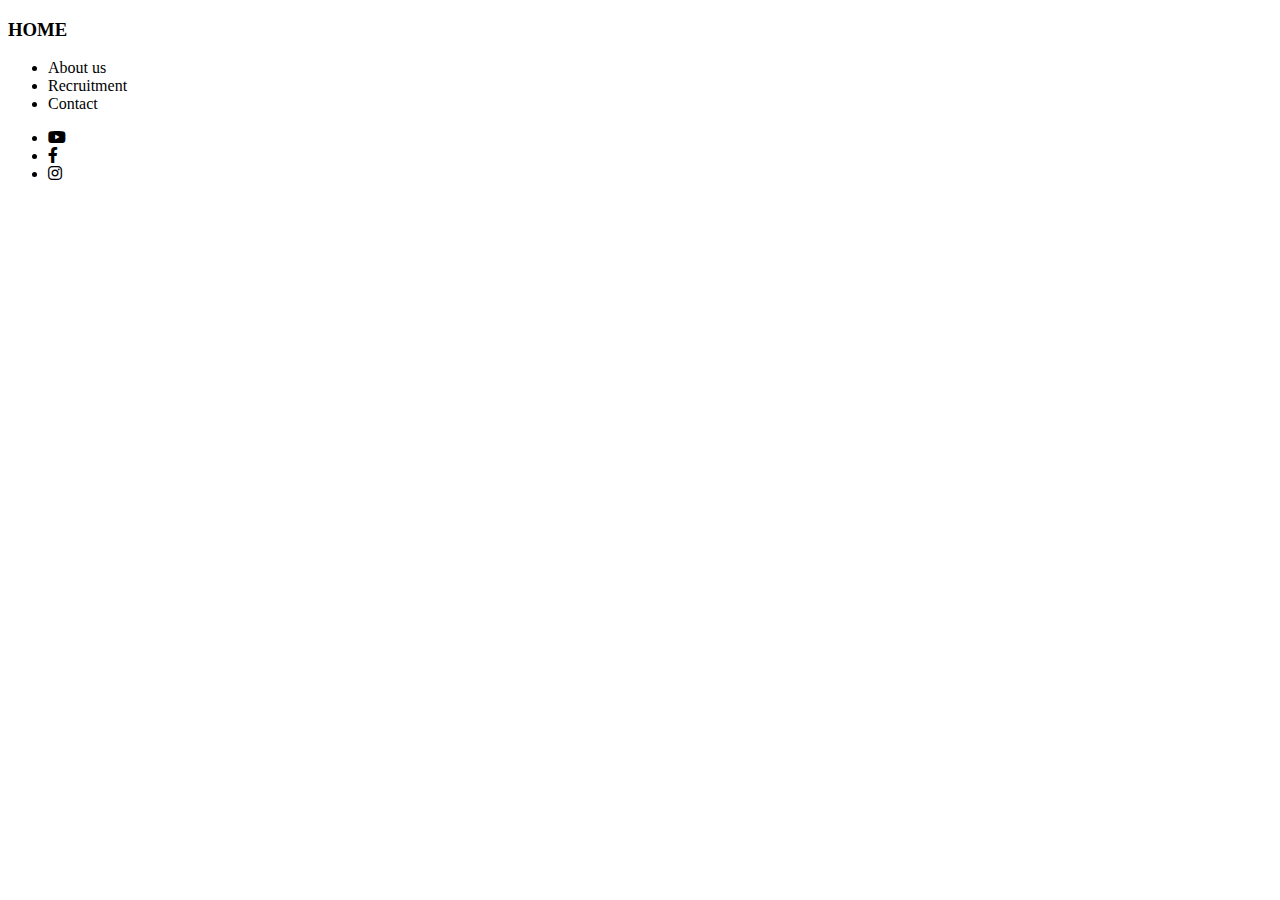
==== index.html @ 9b598894 ":lipstick: add the UI, index.html, img, fonts" ====
<!DOCTYPE html>
<html lang="en">
<head>
    <meta charset="UTF-8">
    <meta http-equiv="X-UA-Compatible" content="IE=edge">
    <meta name="viewport" content="width=device-width, initial-scale=1.0">
    <title>Lạt</title>
    <link rel="stylesheet" href="fonts/fontawesome-free-6.0.0-beta3-web/fontawesome-free-6.0.0-beta3-web/css/all.min.css">
</head>
<body>
    <div class="app">
        <header class="header">
            <div class="header__logo">
                <h3>HOME</h3>
            </div>
            <div class="header__menu">
                <ul class="header__menu__list">
                    <li class="header__menu__item">About us</li>
                    <li class="header__menu__item">Recruitment</li>
                    <li class="header__menu__item">Contact</li>
                </ul>
            </div>
            <div class="header__contact">
                <ul class="header__contact__list">
                    <li class="header__contact__item">
                        <div class="header__contact__item__icon">
                            <i class="fab fa-youtube"></i>
                        </div>
                    </li>
                    <li class="header__contact__item">
                        <div class="header__contact__item__icon">
                            <i class="fab fa-facebook-f"></i>
                        </div>
                    </li>
                    <li class="header__contact__item">
                        <div class="header__contact__item__icon">
                            <i class="fab fa-instagram"></i>
                        </div>
                    </li>
                </ul>
            </div>
        </header>

        <div class="banner
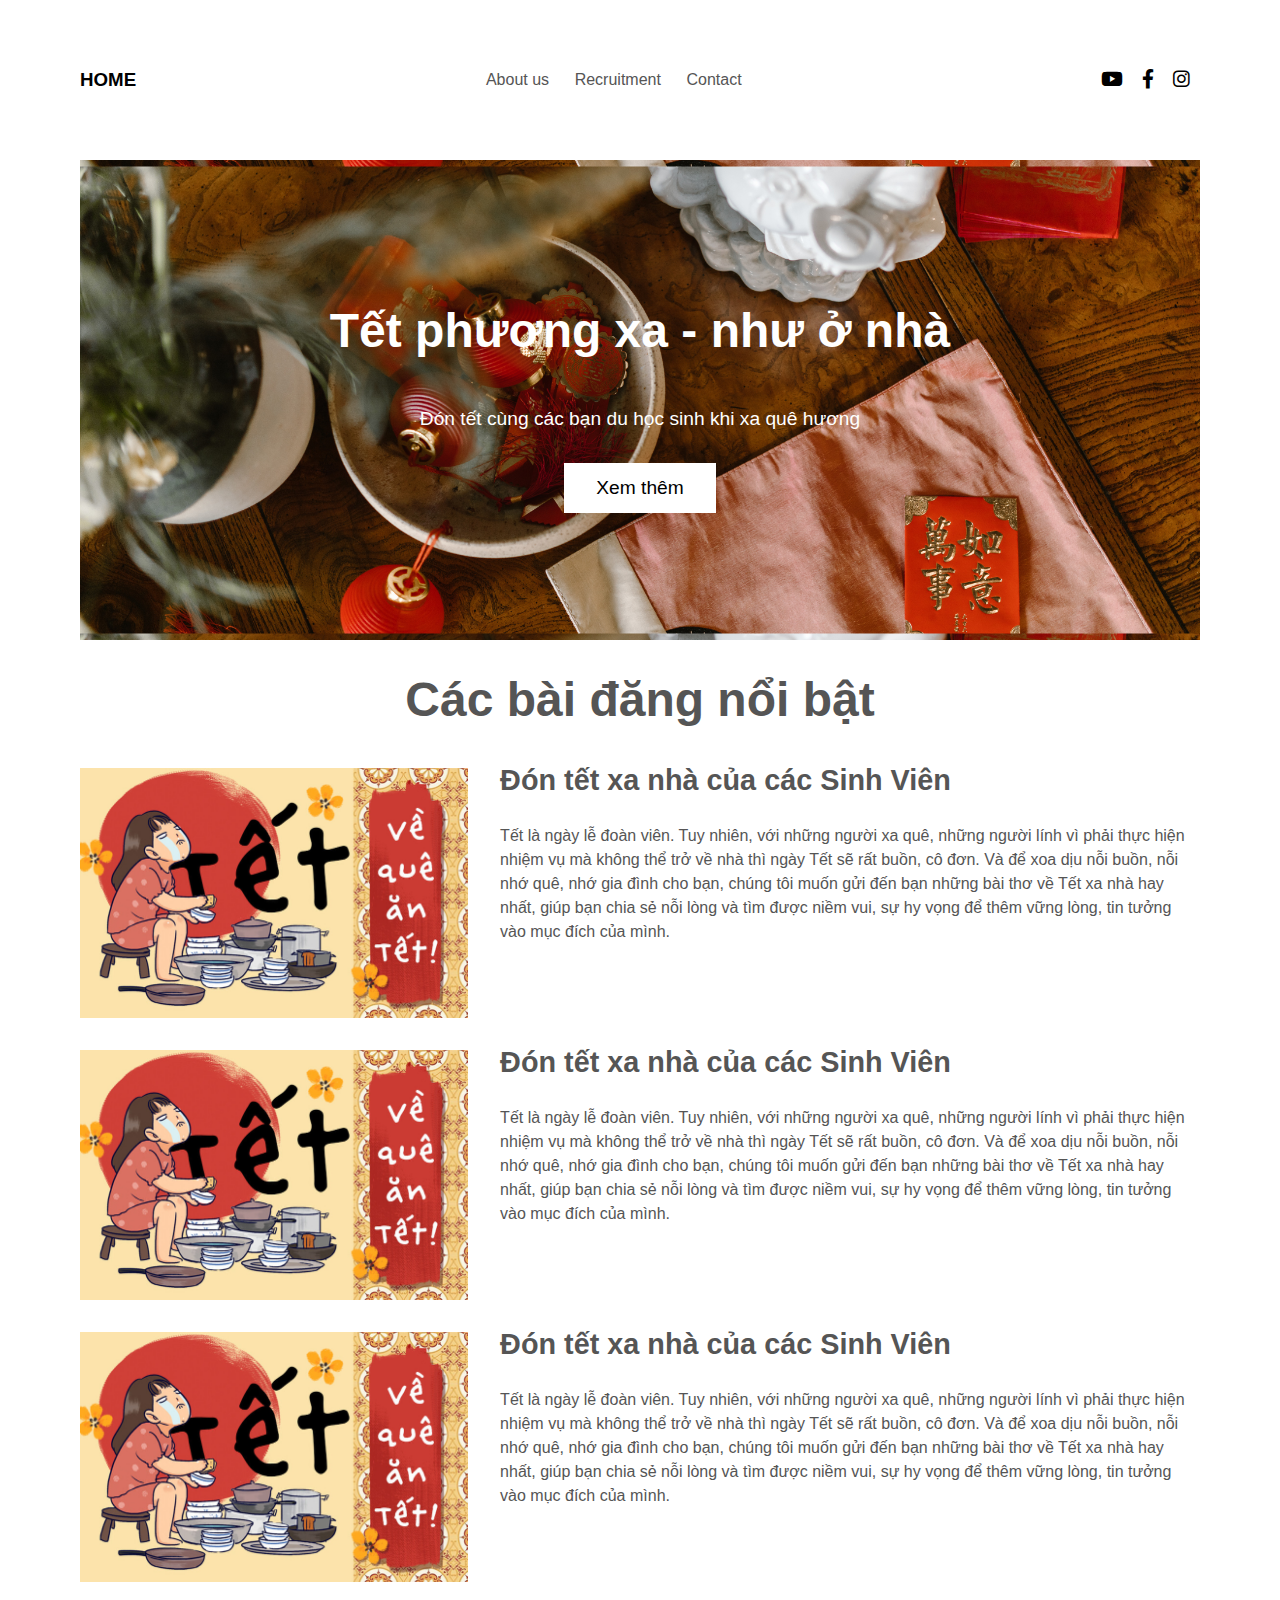
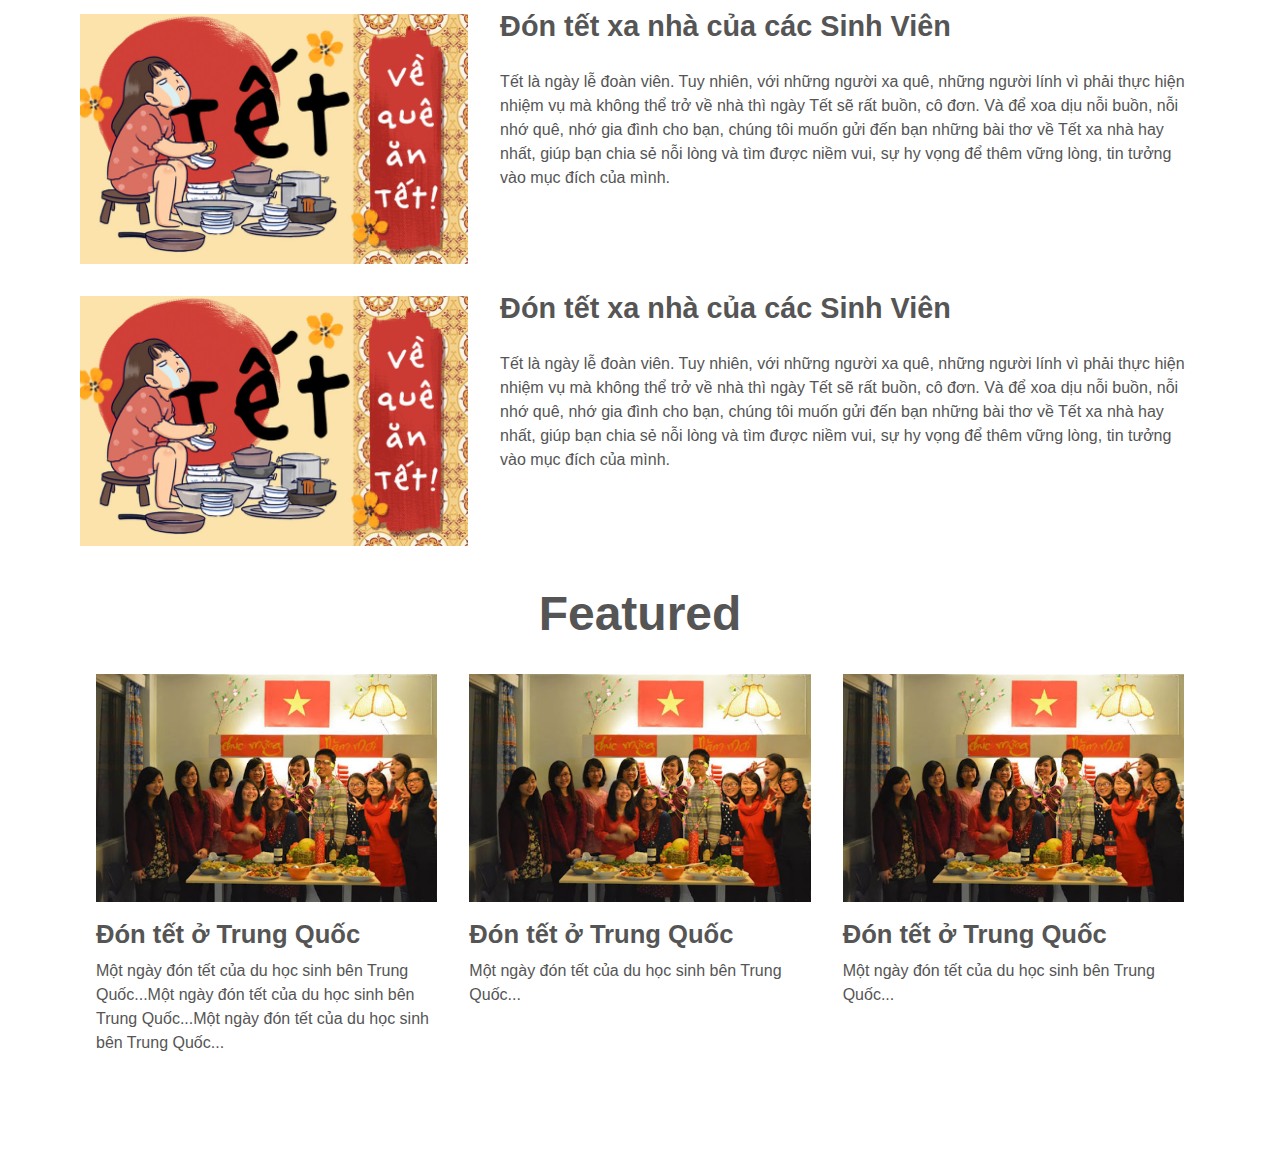
==== commit a872a35a: ":lipstick: Add or update the UI and style files." ====
--- a/index.html
+++ b/index.html
@@ -6,18 +6,25 @@
     <meta name="viewport" content="width=device-width, initial-scale=1.0">
     <title>Lạt</title>
     <link rel="stylesheet" href="fonts/fontawesome-free-6.0.0-beta3-web/fontawesome-free-6.0.0-beta3-web/css/all.min.css">
+    <link rel="stylesheet" href="style/main.css">
 </head>
 <body>
     <div class="app">
-        <header class="header">
+        <header class="header padding-left-right">
             <div class="header__logo">
                 <h3>HOME</h3>
             </div>
             <div class="header__menu">
                 <ul class="header__menu__list">
-                    <li class="header__menu__item">About us</li>
-                    <li class="header__menu__item">Recruitment</li>
-                    <li class="header__menu__item">Contact</li>
+                    <li class="header__menu__item">
+                        <a class="header__menu__item__link" href="#">About us</a>
+                    </li>
+                    <li class="header__menu__item">
+                        <a class="header__menu__item__link" href="#">Recruitment</a>
+                    </li>
+                    <li class="header__menu__item">
+                        <a class="header__menu__item__link" href="#">Contact</a>
+                    </li>
                 </ul>
             </div>
             <div class="header__contact">
@@ -41,4 +48,101 @@
             </div>
         </header>
 
-        <div class="banner+        <div class="banner padding-left-right">
+            <div class="banner__content">
+                <h2 class="banner__content__title">Tết phương xa - như ở nhà</h2>
+                <p class="banner__content__text">Đón tết cùng các bạn du học sinh khi xa quê hương</p>
+                <div class="banner__content__btn">Xem thêm</div>
+            </div>
+        </div>
+
+        <div class="content padding-left-right">
+            <h2 class="content__title">Các bài đăng nổi bật</h2>
+            <ul class="content__list">
+                <li class="content__item">
+                    <a href="#" class="content__item__link">
+                        <div class="content__item__img">
+                            <img src="img/dontet.jpg" alt="">
+                        </div>
+                        <div class="content__item__wrapper">
+                            <h3 class="content__item__title">Đón tết xa nhà của các Sinh Viên</h3>
+                            <p class="content__item__preview">Tết là ngày lễ đoàn viên. Tuy nhiên, với những người xa quê, những người lính vì phải thực hiện nhiệm vụ mà không thể trở về nhà thì ngày Tết sẽ rất buồn, cô đơn. Và để xoa dịu nỗi buồn, nỗi nhớ quê, nhớ gia đình cho bạn, chúng tôi muốn gửi đến bạn những bài thơ về Tết xa nhà hay nhất, giúp bạn chia sẻ nỗi lòng và tìm được niềm vui, sự hy vọng để thêm vững lòng, tin tưởng vào mục đích của mình. </p>
+                        </div>
+                    </a>
+                </li>
+                <li class="content__item">
+                    <a href="#" class="content__item__link">
+                        <div class="content__item__img">
+                            <img src="img/dontet.jpg" alt="">
+                        </div>
+                        <div class="content__item__wrapper">
+                            <h3 class="content__item__title">Đón tết xa nhà của các Sinh Viên</h3>
+                            <p class="content__item__preview">Tết là ngày lễ đoàn viên. Tuy nhiên, với những người xa quê, những người lính vì phải thực hiện nhiệm vụ mà không thể trở về nhà thì ngày Tết sẽ rất buồn, cô đơn. Và để xoa dịu nỗi buồn, nỗi nhớ quê, nhớ gia đình cho bạn, chúng tôi muốn gửi đến bạn những bài thơ về Tết xa nhà hay nhất, giúp bạn chia sẻ nỗi lòng và tìm được niềm vui, sự hy vọng để thêm vững lòng, tin tưởng vào mục đích của mình. </p>
+                        </div>
+                    </a>
+                </li>
+                <li class="content__item">
+                    <a href="#" class="content__item__link">
+                        <div class="content__item__img">
+                            <img src="img/dontet.jpg" alt="">
+                        </div>
+                        <div class="content__item__wrapper">
+                            <h3 class="content__item__title">Đón tết xa nhà của các Sinh Viên</h3>
+                            <p class="content__item__preview">Tết là ngày lễ đoàn viên. Tuy nhiên, với những người xa quê, những người lính vì phải thực hiện nhiệm vụ mà không thể trở về nhà thì ngày Tết sẽ rất buồn, cô đơn. Và để xoa dịu nỗi buồn, nỗi nhớ quê, nhớ gia đình cho bạn, chúng tôi muốn gửi đến bạn những bài thơ về Tết xa nhà hay nhất, giúp bạn chia sẻ nỗi lòng và tìm được niềm vui, sự hy vọng để thêm vững lòng, tin tưởng vào mục đích của mình. </p>
+                        </div>
+                    </a>
+                </li>
+                <li class="content__item">
+                    <a href="#" class="content__item__link">
+                        <div class="content__item__img">
+                            <img src="img/dontet.jpg" alt="">
+                        </div>
+                        <div class="content__item__wrapper">
+                            <h3 class="content__item__title">Đón tết xa nhà của các Sinh Viên</h3>
+                            <p class="content__item__preview">Tết là ngày lễ đoàn viên. Tuy nhiên, với những người xa quê, những người lính vì phải thực hiện nhiệm vụ mà không thể trở về nhà thì ngày Tết sẽ rất buồn, cô đơn. Và để xoa dịu nỗi buồn, nỗi nhớ quê, nhớ gia đình cho bạn, chúng tôi muốn gửi đến bạn những bài thơ về Tết xa nhà hay nhất, giúp bạn chia sẻ nỗi lòng và tìm được niềm vui, sự hy vọng để thêm vững lòng, tin tưởng vào mục đích của mình. </p>
+                        </div>
+                    </a>
+                </li>
+                <li class="content__item">
+                    <a href="#" class="content__item__link">
+                        <div class="content__item__img">
+                            <img src="img/dontet.jpg" alt="">
+                        </div>
+                        <div class="content__item__wrapper">
+                            <h3 class="content__item__title">Đón tết xa nhà của các Sinh Viên</h3>
+                            <p class="content__item__preview">Tết là ngày lễ đoàn viên. Tuy nhiên, với những người xa quê, những người lính vì phải thực hiện nhiệm vụ mà không thể trở về nhà thì ngày Tết sẽ rất buồn, cô đơn. Và để xoa dịu nỗi buồn, nỗi nhớ quê, nhớ gia đình cho bạn, chúng tôi muốn gửi đến bạn những bài thơ về Tết xa nhà hay nhất, giúp bạn chia sẻ nỗi lòng và tìm được niềm vui, sự hy vọng để thêm vững lòng, tin tưởng vào mục đích của mình. </p>
+                        </div>
+                    </a>
+                </li>
+            </ul>
+        </div>
+
+        <div class="featured padding-left-right">
+            <h3 class="featured__title">Featured</h3>
+            <ul class="featured__list">
+                <li class="featured__item">
+                    <a href="#" class="featured__item__link">
+                        <img src="img/tetduhocsinh.jpg" alt="" class="featured__item__img">
+                        <h4 class="featured__item__title">Đón tết ở Trung Quốc</h4>
+                        <p class="featured__item__preview">Một ngày đón tết của du học sinh bên Trung Quốc...Một ngày đón tết của du học sinh bên Trung Quốc...Một ngày đón tết của du học sinh bên Trung Quốc...</p>
+                    </a>
+                </li>
+                <li class="featured__item">
+                    <a href="#" class="featured__item__link">
+                        <img src="img/tetduhocsinh.jpg" alt="" class="featured__item__img">
+                        <h4 class="featured__item__title">Đón tết ở Trung Quốc</h4>
+                        <p class="featured__item__preview">Một ngày đón tết của du học sinh bên Trung Quốc...</p>
+                    </a>
+                </li>
+                <li class="featured__item">
+                    <a href="#" class="featured__item__link">
+                        <img src="img/tetduhocsinh.jpg" alt="" class="featured__item__img">
+                        <h4 class="featured__item__title">Đón tết ở Trung Quốc</h4>
+                        <p class="featured__item__preview">Một ngày đón tết của du học sinh bên Trung Quốc...</p>
+                    </a>
+                </li>
+            </ul>
+        </div>
+    </div>
+</body>
+</html>--- a/style/main.css
+++ b/style/main.css
@@ -0,0 +1,219 @@
+:root{
+    --color-white: #fff;
+    --color-black: #000;
+    --color-red: rgb(255, 0, 0);
+    --color-text: #555555;
+}
+
+/* common begin*/
+.padding-left-right{
+    padding: 0 5rem;
+}
+
+/* common end */
+
+*{
+    margin: 0;
+    padding: 0;
+    box-sizing: border-box;
+    font-family: Arial, sans-serif;
+}
+
+html{
+    font-size: 16px;
+    line-height: 24px;
+}
+
+.app{
+    width: 100%;
+    height: auto;
+}
+
+/* header begin */
+
+.header{
+    display: flex;
+    justify-content: space-between;
+    align-items: center;
+    height: 10rem;
+}
+
+.header__menu__list{
+    list-style: none;
+    display: flex;
+}
+
+.header__menu__item{
+    padding: 0 .8rem;
+    font-size: 1rem;
+}
+
+.header__menu__item__link{
+    text-decoration: none;
+    color: var(--color-text);
+}
+
+.header__menu__item__link:hover{
+    color: var(--color-red);
+}
+
+.header__contact__list{
+    list-style: none;
+    display: flex;
+}
+
+.header__contact__item{
+    padding: 0 .6rem;
+    font-size: 1.2rem;
+}
+
+.header__contact__item__icon:hover{
+    color: var(--color-red);
+    cursor: pointer;
+}
+
+/* header end */
+
+/* banner begin */
+
+.banner{
+    width: 100%;
+    height: auto;
+}
+
+.banner__content{
+    background-image: url('/img/banner.png');
+    background-size: contain;
+    background-position: center;
+    color: var(--color-white);
+    padding: 2rem 0;
+    width: auto;
+    height: 30rem;
+    display: flex;
+    flex-direction: column;
+    align-items: center;
+    justify-content: center;
+}
+
+.banner__content__title{
+    padding: 2rem;
+    font-size: 3rem;
+}
+
+.banner__content__text{
+    font-size: 1.2rem;
+    padding: 2rem;
+}
+
+.banner__content__btn{
+    font-size: 1.2rem;
+    background-color: var(--color-white);
+    color: var(--color-black);
+    padding: .8rem 2rem;
+    cursor: pointer;
+}
+
+.banner__content__btn:hover{
+    background-color: var(--color-red);
+}
+
+/* banner end */
+
+/* content begin */
+
+.content{
+    width: 100%;
+}
+
+.content__title{
+    margin: 3rem 0;
+    text-align: center;
+    font-size: 3rem;
+    color: var(--color-text);
+}
+
+.content__list{
+    list-style: none;
+}
+
+.content__item{
+    margin: 1rem 0;
+    padding: .5rem 0;
+}
+
+.content__item:hover{
+    background-color: rgba(68, 68, 68, .3);
+}
+
+.content__item__link{
+    display: flex;
+    text-decoration: none;
+}
+
+.content__item__img{
+    width: 100rem;
+    height: auto;
+}
+
+.content__item__img img{
+    width: 100%;
+    height: 100%;
+}
+
+.content__item__wrapper{
+    color: var(--color-text);
+    margin-left: 2rem;
+}
+
+.content__item__title{
+    font-size: 1.8rem;
+    margin-bottom: 2rem;
+}
+
+/* content end */
+
+/* featured begin */
+
+.featured{
+    margin: 3rem 0;
+    width: 100%;
+}
+
+.featured__title{
+    font-size: 3rem;
+    color: var(--color-text);
+    text-align: center;
+}
+
+.featured__list{
+    list-style: none;
+    display: flex;
+    width: 100%;
+}
+
+.featured__item{
+    margin: 3rem 1rem;
+    width: 100%;
+}
+
+.featured__item__link{
+    text-decoration: none;
+}
+
+.featured__item__img{
+    width: 100%;
+    height: auto;
+}
+
+.featured__item__title{
+    color: var(--color-text);
+    font-size: 1.6rem;
+    margin: .8rem 0;
+}
+
+.featured__item__preview{
+    color: var(--color-text);
+
+}
+
+/* featured end */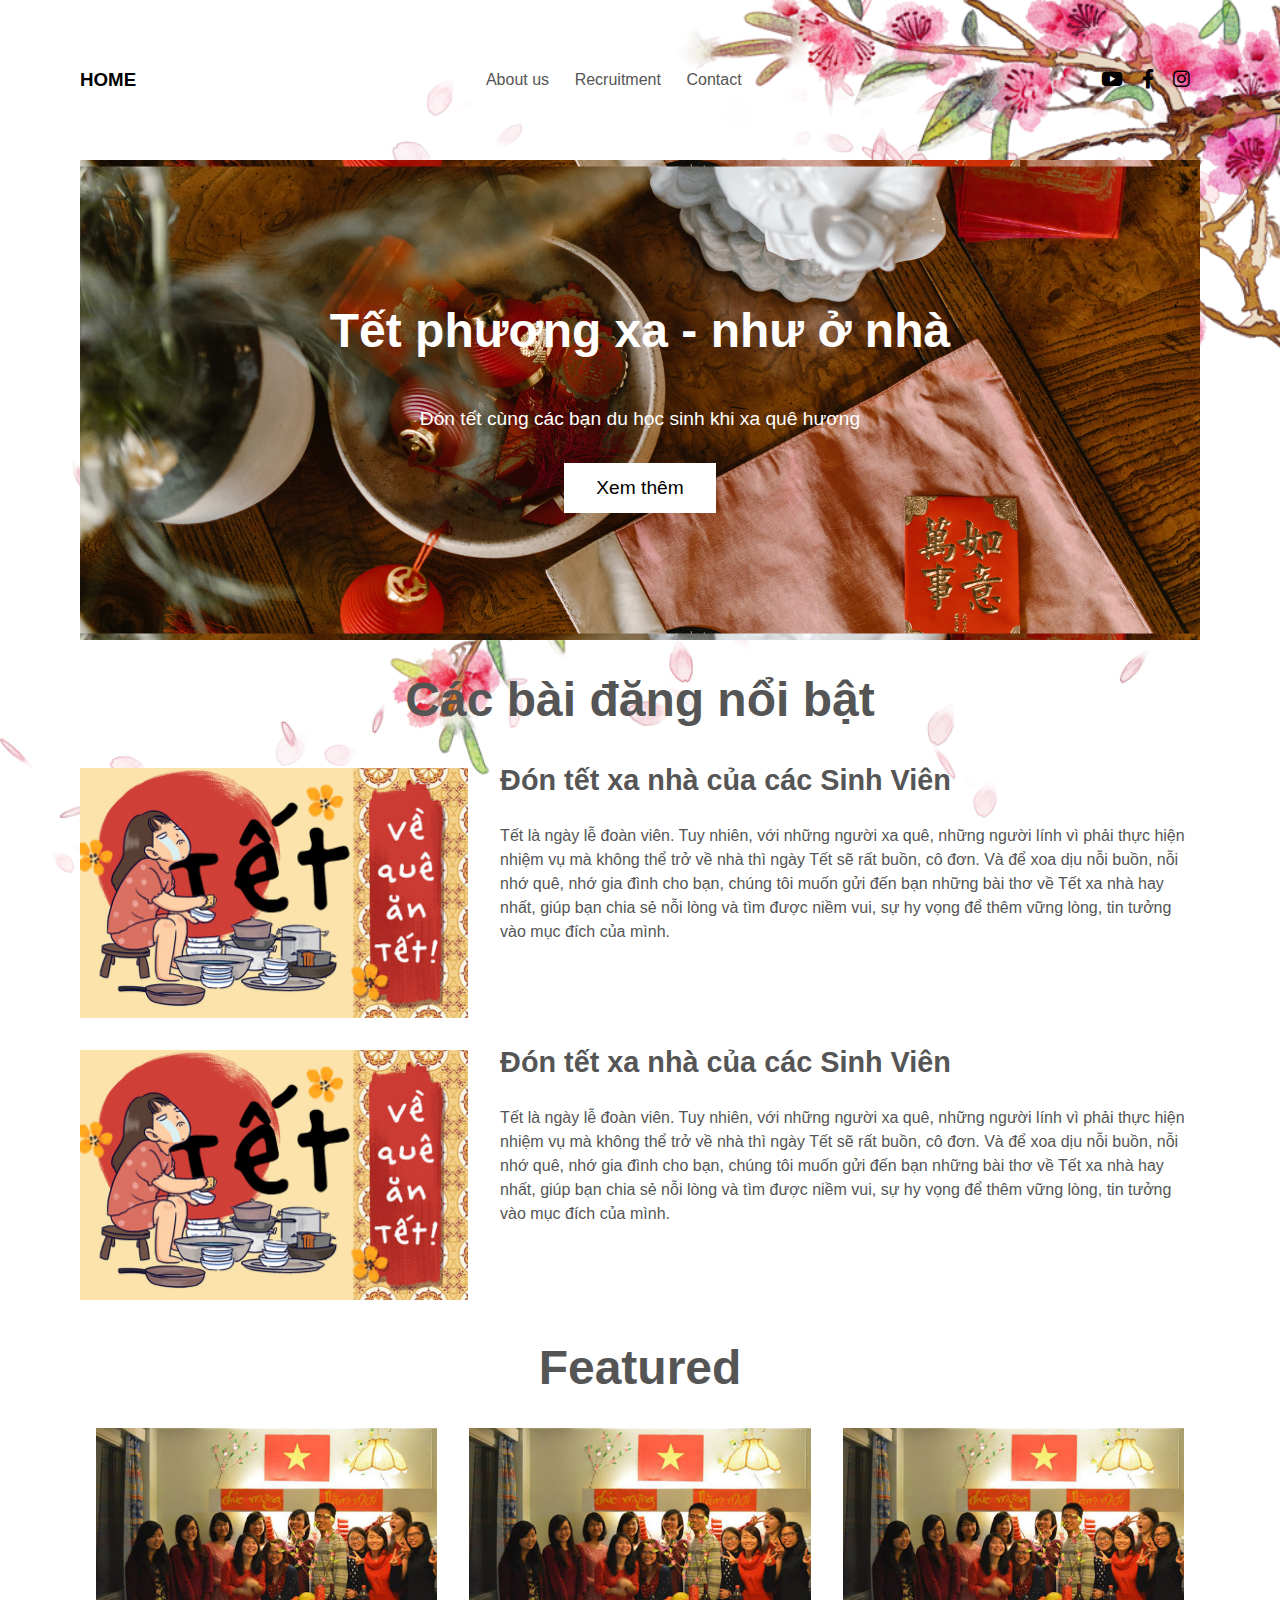
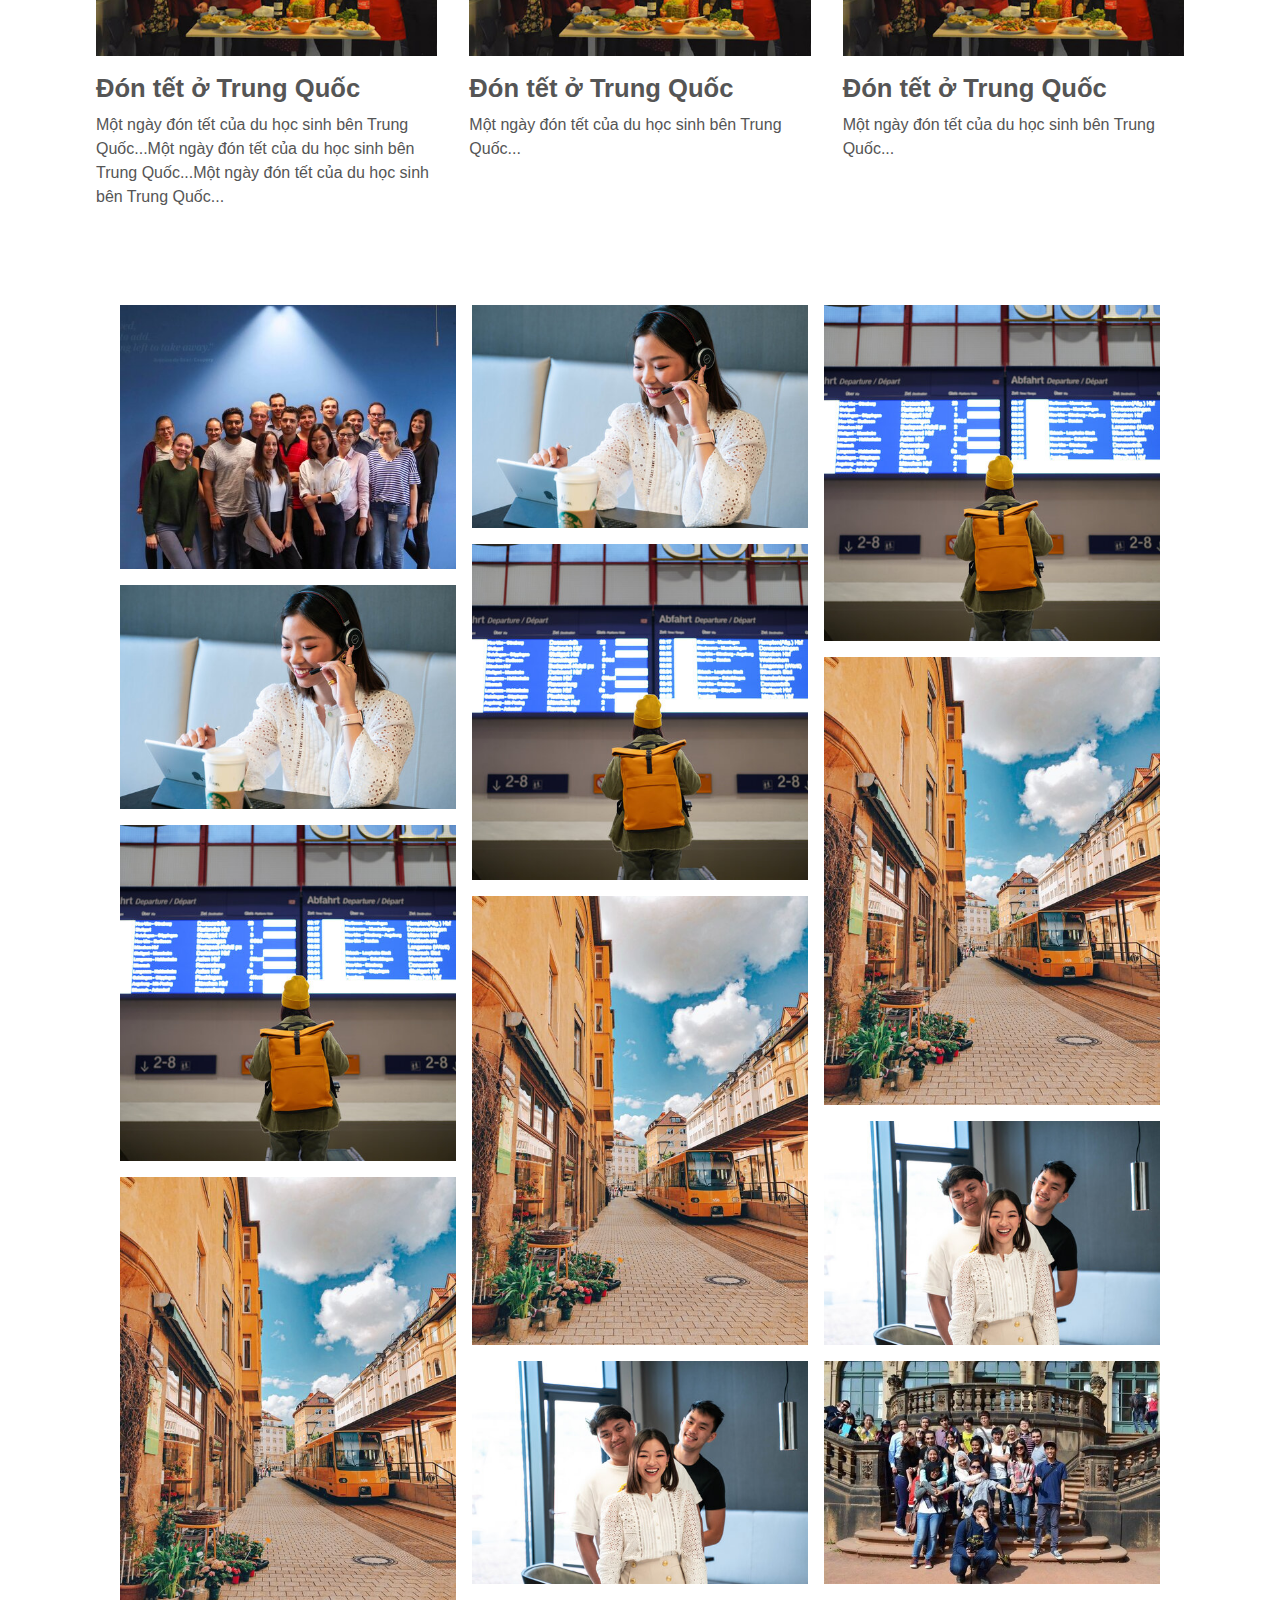
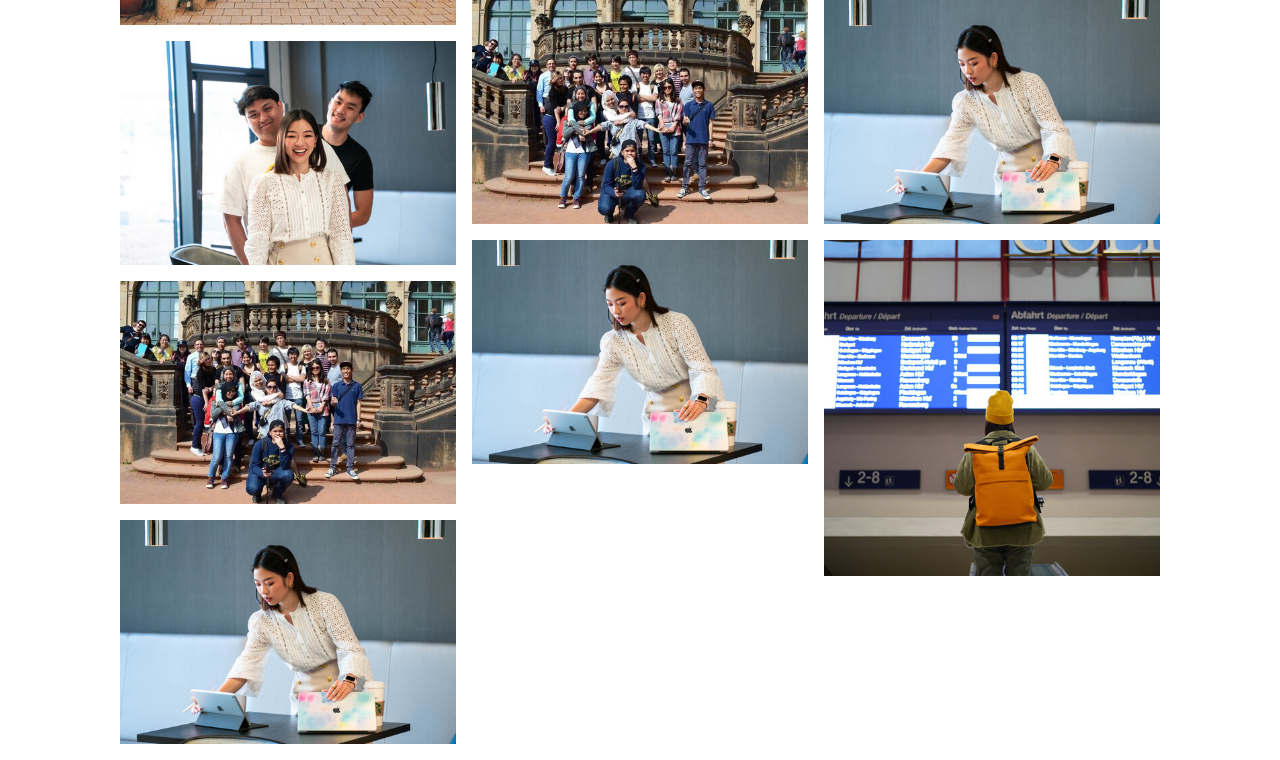
==== commit ae6253b0: ":lipstick: Add or update the UI and style files." ====
--- a/index.html
+++ b/index.html
@@ -7,8 +7,11 @@
     <title>Lạt</title>
     <link rel="stylesheet" href="fonts/fontawesome-free-6.0.0-beta3-web/fontawesome-free-6.0.0-beta3-web/css/all.min.css">
     <link rel="stylesheet" href="style/main.css">
+    <link rel="shortcut icon" href="img/hoadao.png" type="image/x-icon">
 </head>
 <body>
+    <div id="fb-root"></div>
+    <script async defer crossorigin="anonymous" src="https://connect.facebook.net/en_GB/sdk.js#xfbml=1&version=v12.0&appId=1064913151029233&autoLogAppEvents=1" nonce="lZi3STtS"></script>
     <div class="app">
         <header class="header padding-left-right">
             <div class="header__logo">
@@ -81,39 +84,6 @@
                         </div>
                     </a>
                 </li>
-                <li class="content__item">
-                    <a href="#" class="content__item__link">
-                        <div class="content__item__img">
-                            <img src="img/dontet.jpg" alt="">
-                        </div>
-                        <div class="content__item__wrapper">
-                            <h3 class="content__item__title">Đón tết xa nhà của các Sinh Viên</h3>
-                            <p class="content__item__preview">Tết là ngày lễ đoàn viên. Tuy nhiên, với những người xa quê, những người lính vì phải thực hiện nhiệm vụ mà không thể trở về nhà thì ngày Tết sẽ rất buồn, cô đơn. Và để xoa dịu nỗi buồn, nỗi nhớ quê, nhớ gia đình cho bạn, chúng tôi muốn gửi đến bạn những bài thơ về Tết xa nhà hay nhất, giúp bạn chia sẻ nỗi lòng và tìm được niềm vui, sự hy vọng để thêm vững lòng, tin tưởng vào mục đích của mình. </p>
-                        </div>
-                    </a>
-                </li>
-                <li class="content__item">
-                    <a href="#" class="content__item__link">
-                        <div class="content__item__img">
-                            <img src="img/dontet.jpg" alt="">
-                        </div>
-                        <div class="content__item__wrapper">
-                            <h3 class="content__item__title">Đón tết xa nhà của các Sinh Viên</h3>
-                            <p class="content__item__preview">Tết là ngày lễ đoàn viên. Tuy nhiên, với những người xa quê, những người lính vì phải thực hiện nhiệm vụ mà không thể trở về nhà thì ngày Tết sẽ rất buồn, cô đơn. Và để xoa dịu nỗi buồn, nỗi nhớ quê, nhớ gia đình cho bạn, chúng tôi muốn gửi đến bạn những bài thơ về Tết xa nhà hay nhất, giúp bạn chia sẻ nỗi lòng và tìm được niềm vui, sự hy vọng để thêm vững lòng, tin tưởng vào mục đích của mình. </p>
-                        </div>
-                    </a>
-                </li>
-                <li class="content__item">
-                    <a href="#" class="content__item__link">
-                        <div class="content__item__img">
-                            <img src="img/dontet.jpg" alt="">
-                        </div>
-                        <div class="content__item__wrapper">
-                            <h3 class="content__item__title">Đón tết xa nhà của các Sinh Viên</h3>
-                            <p class="content__item__preview">Tết là ngày lễ đoàn viên. Tuy nhiên, với những người xa quê, những người lính vì phải thực hiện nhiệm vụ mà không thể trở về nhà thì ngày Tết sẽ rất buồn, cô đơn. Và để xoa dịu nỗi buồn, nỗi nhớ quê, nhớ gia đình cho bạn, chúng tôi muốn gửi đến bạn những bài thơ về Tết xa nhà hay nhất, giúp bạn chia sẻ nỗi lòng và tìm được niềm vui, sự hy vọng để thêm vững lòng, tin tưởng vào mục đích của mình. </p>
-                        </div>
-                    </a>
-                </li>
             </ul>
         </div>
 
@@ -143,6 +113,41 @@
                 </li>
             </ul>
         </div>
+
+        <div id="comment__fb" class="padding-left-right">
+            <div class="fb-comments" data-href="http://127.0.0.1:5500/index.html" data-width="" data-numposts="5" 	
+            data-mobile="Auto-detected"></div>
+        </div>
+
+        <div class="library padding-left-right">
+            <div class="library__row">
+                <div class="library__column">
+                    <img src="img/1.jpeg" alt="">
+                    <img src="img/2.jpg" alt="">
+                    <img src="img/3.jpg" alt="">
+                    <img src="img/4.jpg" alt="">
+                    <img src="img/5.jpg" alt="">
+                    <img src="img/6.jpeg" alt="">
+                    <img src="img/7.jpg" alt="">
+                </div>
+                <div class="library__column">
+                    <img src="img/2.jpg" alt="">
+                    <img src="img/3.jpg" alt="">
+                    <img src="img/4.jpg" alt="">
+                    <img src="img/5.jpg" alt="">
+                    <img src="img/6.jpeg" alt="">
+                    <img src="img/7.jpg" alt="">
+                </div>
+                <div class="library__column">
+                    <img src="img/3.jpg" alt="">
+                    <img src="img/4.jpg" alt="">
+                    <img src="img/5.jpg" alt="">
+                    <img src="img/6.jpeg" alt="">
+                    <img src="img/7.jpg" alt="">
+                    <img src="img/3.jpg" alt="">
+                </div>
+            </div>
+        </div>
     </div>
 </body>
 </html>--- a/style/main.css
+++ b/style/main.css
@@ -27,6 +27,10 @@
 .app{
     width: 100%;
     height: auto;
+    background-image: url('/img/hoadaobg.png');
+    background-repeat: no-repeat;
+    background-position: top right;
+    background-size: contain;
 }
 
 /* header begin */
@@ -216,4 +220,43 @@
 
 }
 
-/* featured end */+/* featured end */
+
+/* comment__fb begin */
+
+#comment__fb{
+    text-align: center;
+}
+
+/* comment__fb end */
+
+/* library begin */
+
+.library{
+    width: 100%;
+    height: 100%;
+}
+
+.library__row{
+    width: 100%;
+    display: flex;
+    flex-wrap: wrap;
+    justify-content: center;
+}
+
+.library__column{
+    width: 30%;
+    height: auto;
+    display: flex;
+    flex-direction: column;
+    margin: 0 .5rem;
+}
+
+.library__column img{
+    width: 100%;
+    height: auto;
+    margin-bottom: 1rem;
+}
+
+
+/* library end */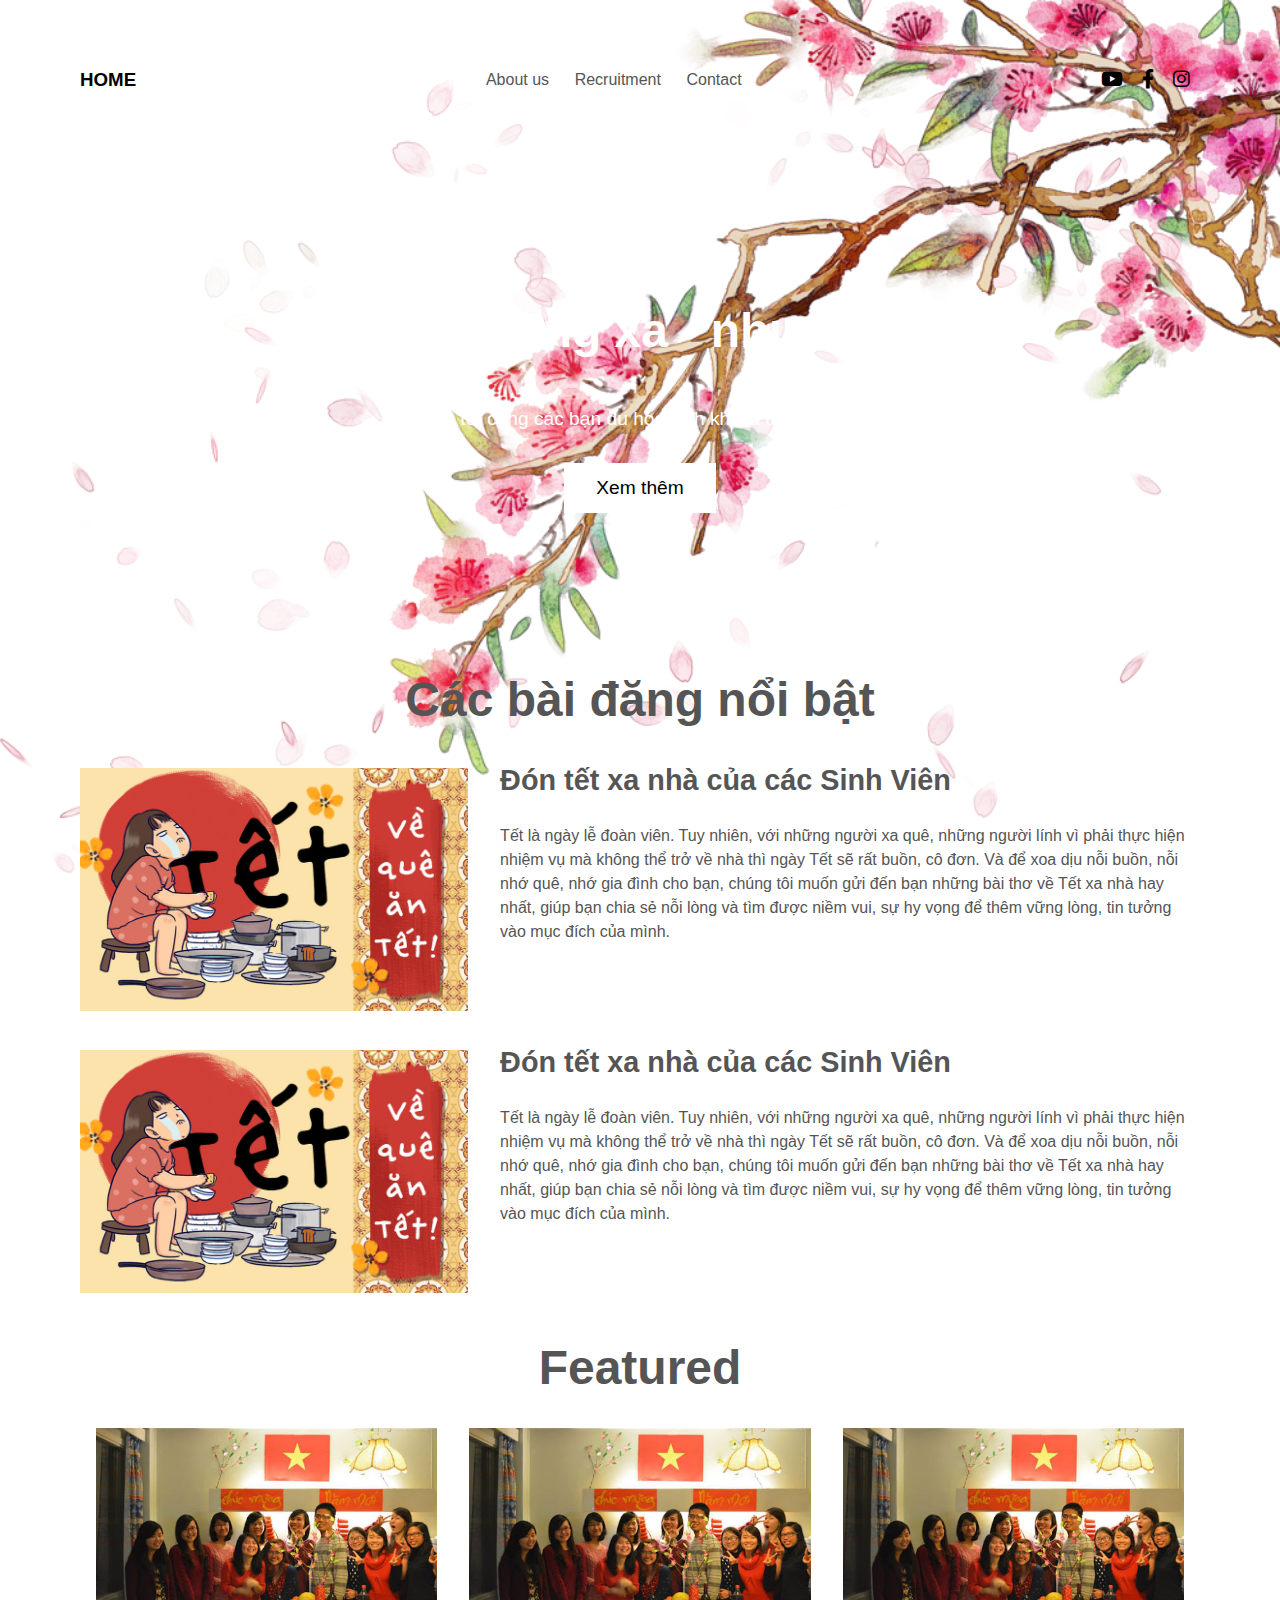
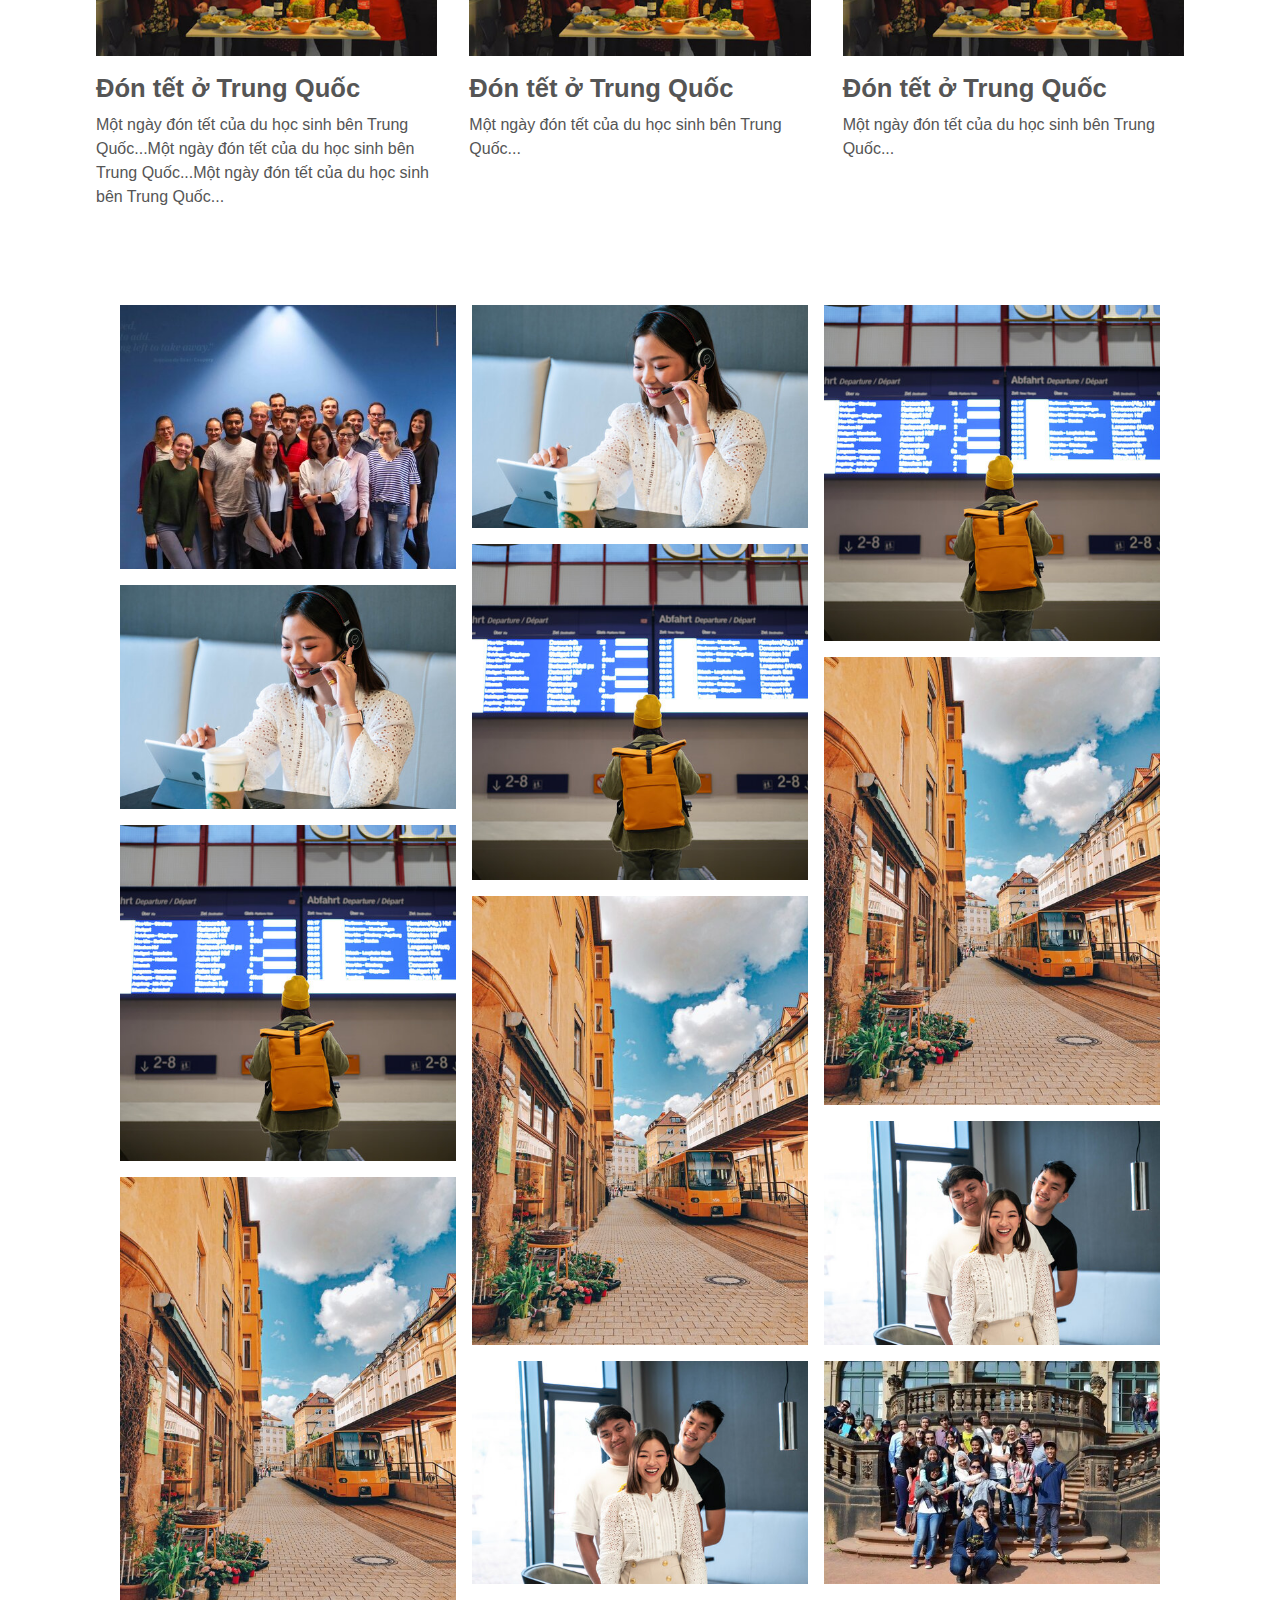
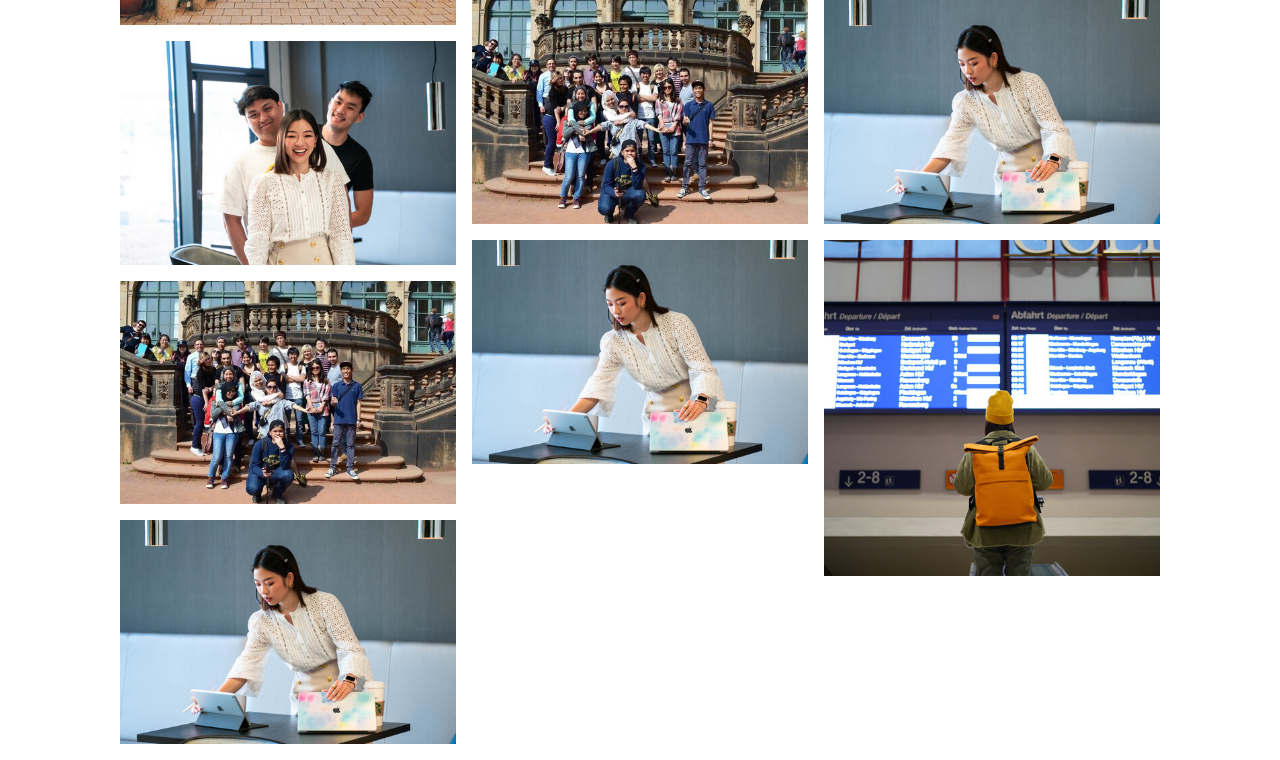
==== commit 26ef13c0: ":camera_flash: add icon" ====
--- a/index.html
+++ b/index.html
@@ -7,7 +7,7 @@
     <title>Lạt</title>
     <link rel="stylesheet" href="fonts/fontawesome-free-6.0.0-beta3-web/fontawesome-free-6.0.0-beta3-web/css/all.min.css">
     <link rel="stylesheet" href="style/main.css">
-    <link rel="shortcut icon" href="img/hoadao.png" type="image/x-icon">
+    <link rel="shortcut icon" href="img/icon.png" type="image/x-icon">
 </head>
 <body>
     <div id="fb-root"></div>
@@ -115,7 +115,7 @@
         </div>
 
         <div id="comment__fb" class="padding-left-right">
-            <div class="fb-comments" data-href="http://127.0.0.1:5500/index.html" data-width="" data-numposts="5" 	
+            <div class="fb-comments" data-href="https://latt.ga/" data-width="" data-numposts="5" 	
             data-mobile="Auto-detected"></div>
         </div>
 
@@ -148,6 +148,10 @@
                 </div>
             </div>
         </div>
+
+        <div class="footer">
+
+        </div>
     </div>
 </body>
 </html>--- a/style/main.css
+++ b/style/main.css
@@ -86,7 +86,7 @@
 }
 
 .banner__content{
-    background-image: url('/img/banner.png');
+    background-image: url('https://raw.githubusercontent.com/nc-minh/Tet-Phuong-Xa/master/img/banner.png');
     background-size: contain;
     background-position: center;
     color: var(--color-white);
@@ -161,7 +161,7 @@
 
 .content__item__img img{
     width: 100%;
-    height: 100%;
+    height: auto;
 }
 
 .content__item__wrapper{
@@ -258,5 +258,5 @@
     margin-bottom: 1rem;
 }
 
-
-/* library end */+/* library end */
+
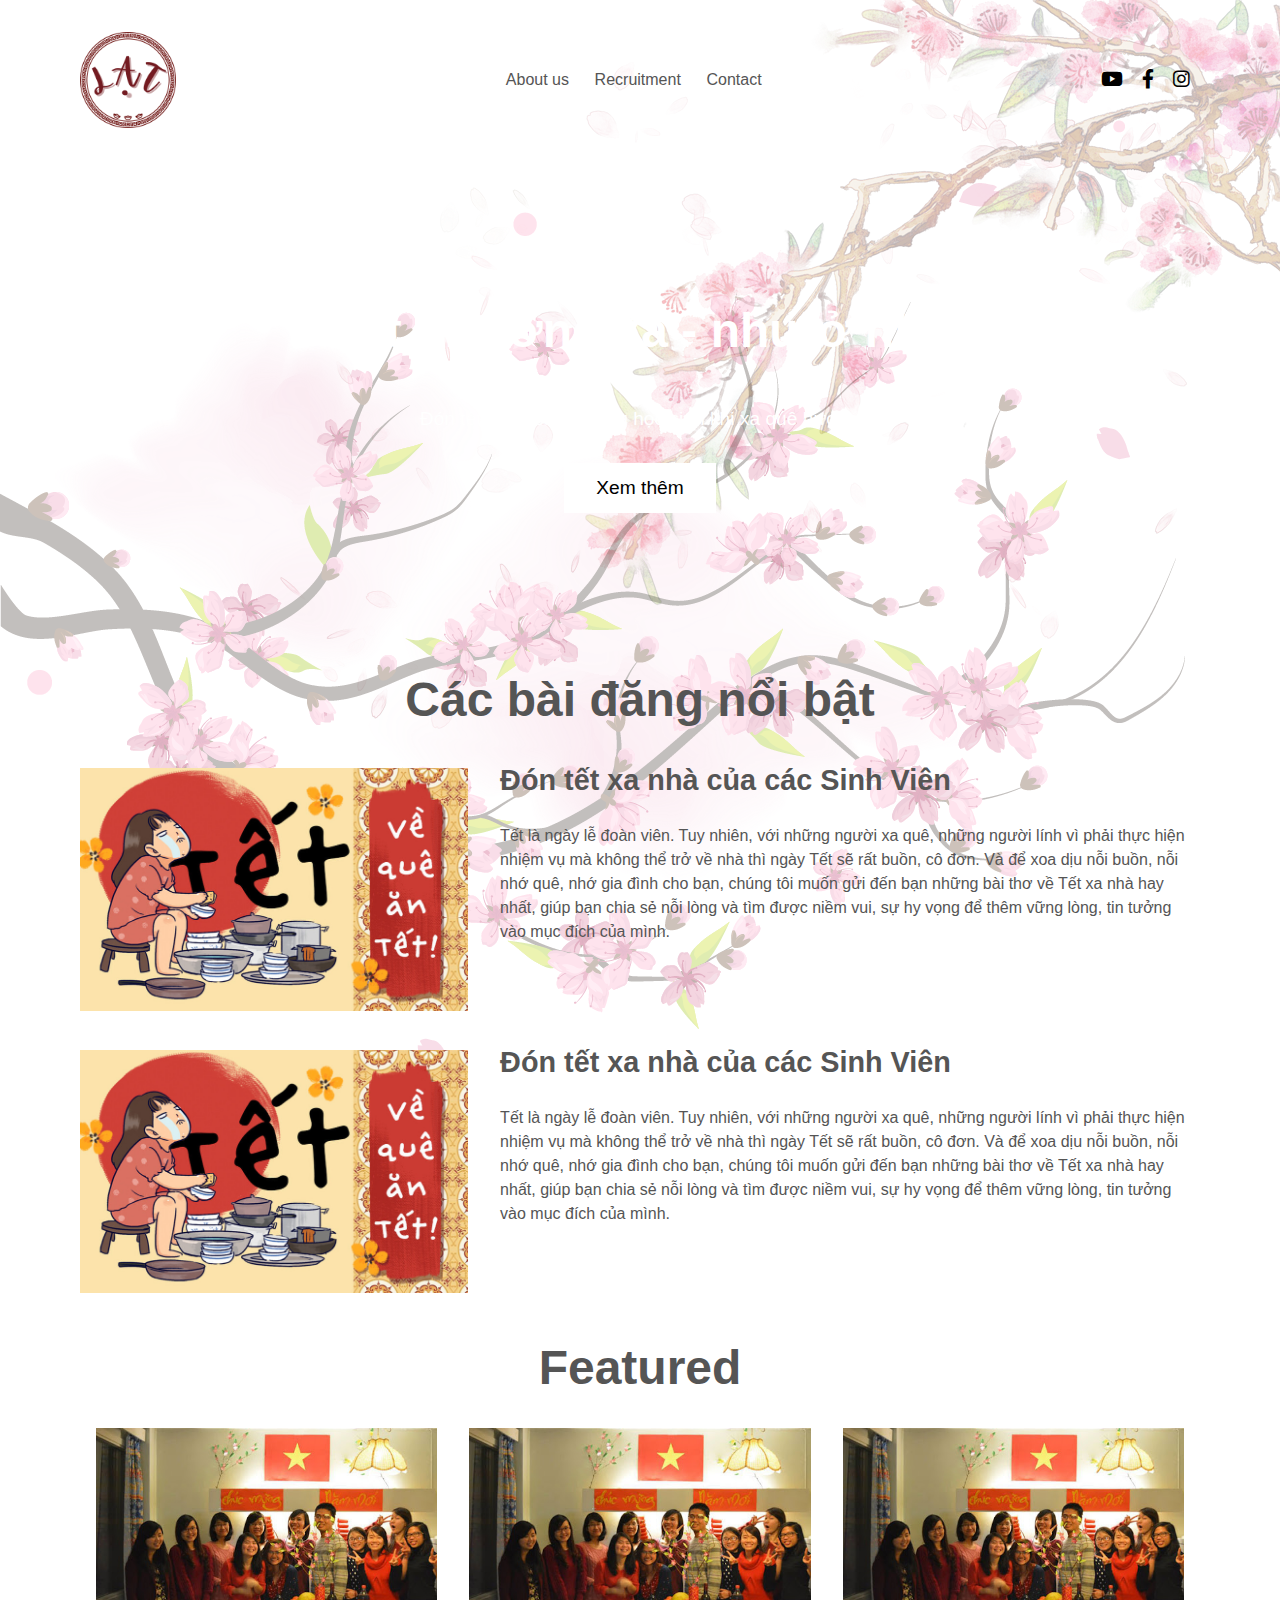
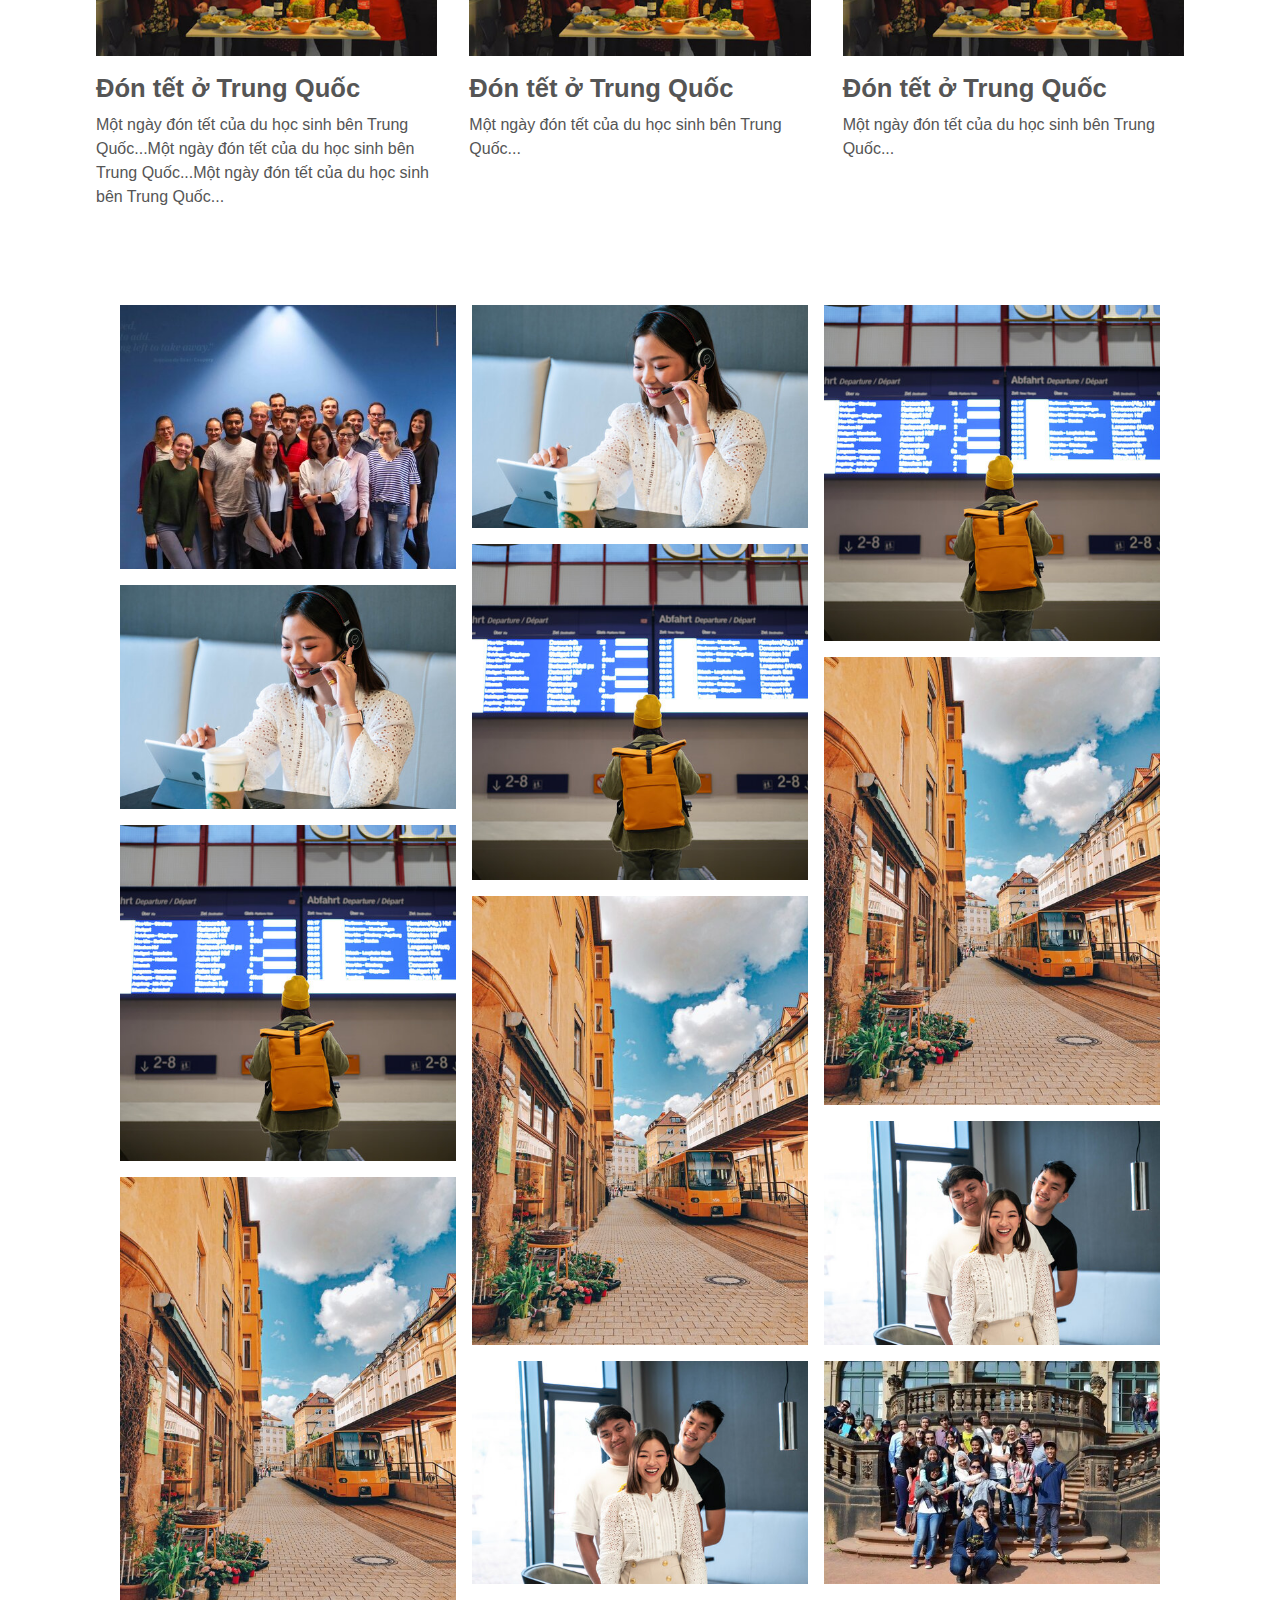
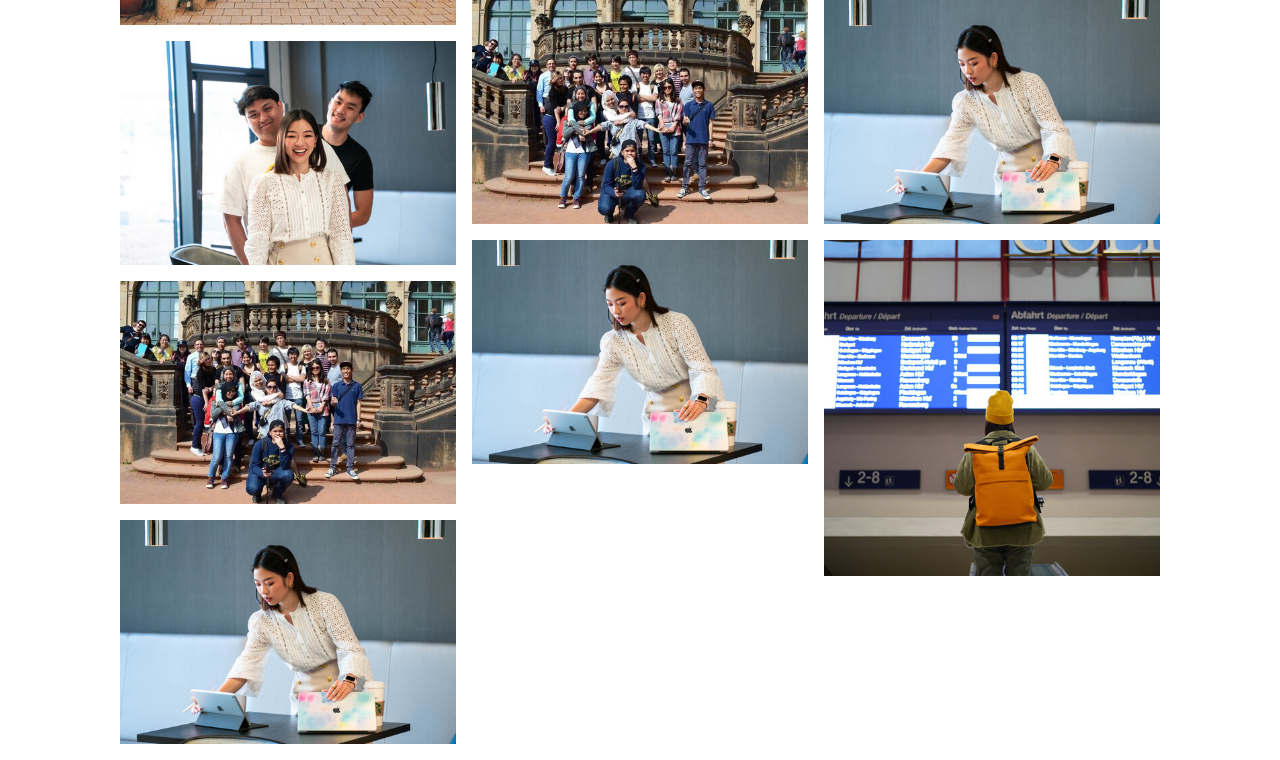
==== commit 2ba6c417: ":construction: Work in progress" ====
--- a/index.html
+++ b/index.html
@@ -13,10 +13,12 @@
     <div id="fb-root"></div>
     <script async defer crossorigin="anonymous" src="https://connect.facebook.net/en_GB/sdk.js#xfbml=1&version=v12.0&appId=1064913151029233&autoLogAppEvents=1" nonce="lZi3STtS"></script>
     <div class="app">
+        <div class="background"></div>
+        <div class="background2"></div>
         <header class="header padding-left-right">
-            <div class="header__logo">
-                <h3>HOME</h3>
-            </div>
+            <a href="" class="header__logo">
+                <img src="img/logo.png" alt="Home">
+            </a>
             <div class="header__menu">
                 <ul class="header__menu__list">
                     <li class="header__menu__item">
--- a/style/main.css
+++ b/style/main.css
@@ -27,10 +27,35 @@
 .app{
     width: 100%;
     height: auto;
+    position: relative;
+}
+
+.background{
+    position: absolute;
+    top: 0;
+    left: 0;
+    right: 0;
+    bottom: 0;
     background-image: url('/img/hoadaobg.png');
     background-repeat: no-repeat;
     background-position: top right;
-    background-size: contain;
+    background-size: auto;
+    opacity: .3;
+    z-index: 1;
+}
+
+.background2{
+    position: absolute;
+    top: 0;
+    left: 0;
+    right: 0;
+    bottom: 0;
+    background-image: url('/img/hoadao.png');
+    background-repeat: no-repeat;
+    background-position: top left;
+    background-size: auto;
+    opacity: .3;
+    z-index: 1;
 }
 
 /* header begin */
@@ -40,6 +65,20 @@
     justify-content: space-between;
     align-items: center;
     height: 10rem;
+    z-index: 10;
+    position: relative;
+}
+
+.header__logo{
+    width: 6rem;
+    cursor: pointer;
+    text-decoration: none;
+    display: flex;
+}
+
+.header__logo img{
+    width: 100%;
+    height: 100%;
 }
 
 .header__menu__list{
@@ -83,6 +122,8 @@
 .banner{
     width: 100%;
     height: auto;
+    z-index: 10;
+    position: relative;
 }
 
 .banner__content{
@@ -127,6 +168,8 @@
 
 .content{
     width: 100%;
+    z-index: 10;
+    position: relative;
 }
 
 .content__title{
@@ -181,6 +224,8 @@
 .featured{
     margin: 3rem 0;
     width: 100%;
+    z-index: 10;
+    position: relative;
 }
 
 .featured__title{
@@ -235,6 +280,8 @@
 .library{
     width: 100%;
     height: 100%;
+    z-index: 10;
+    position: relative;
 }
 
 .library__row{
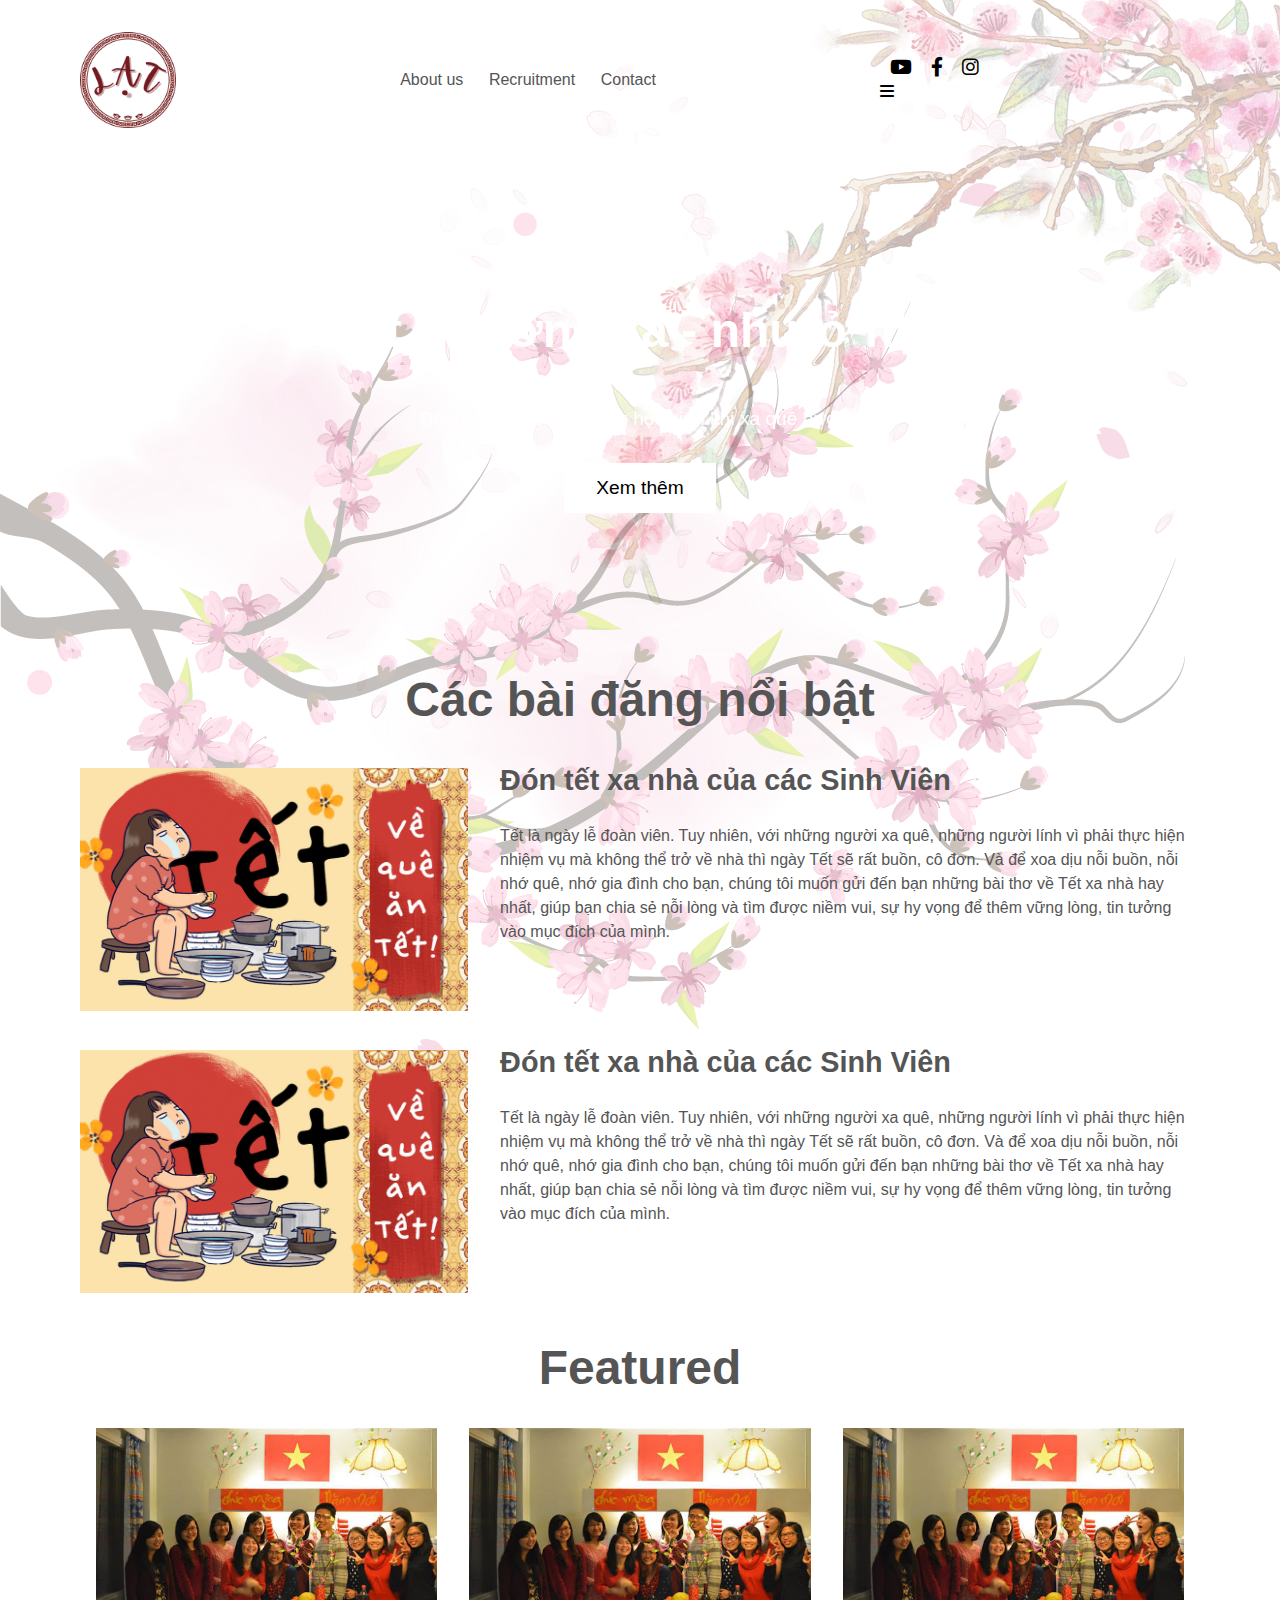
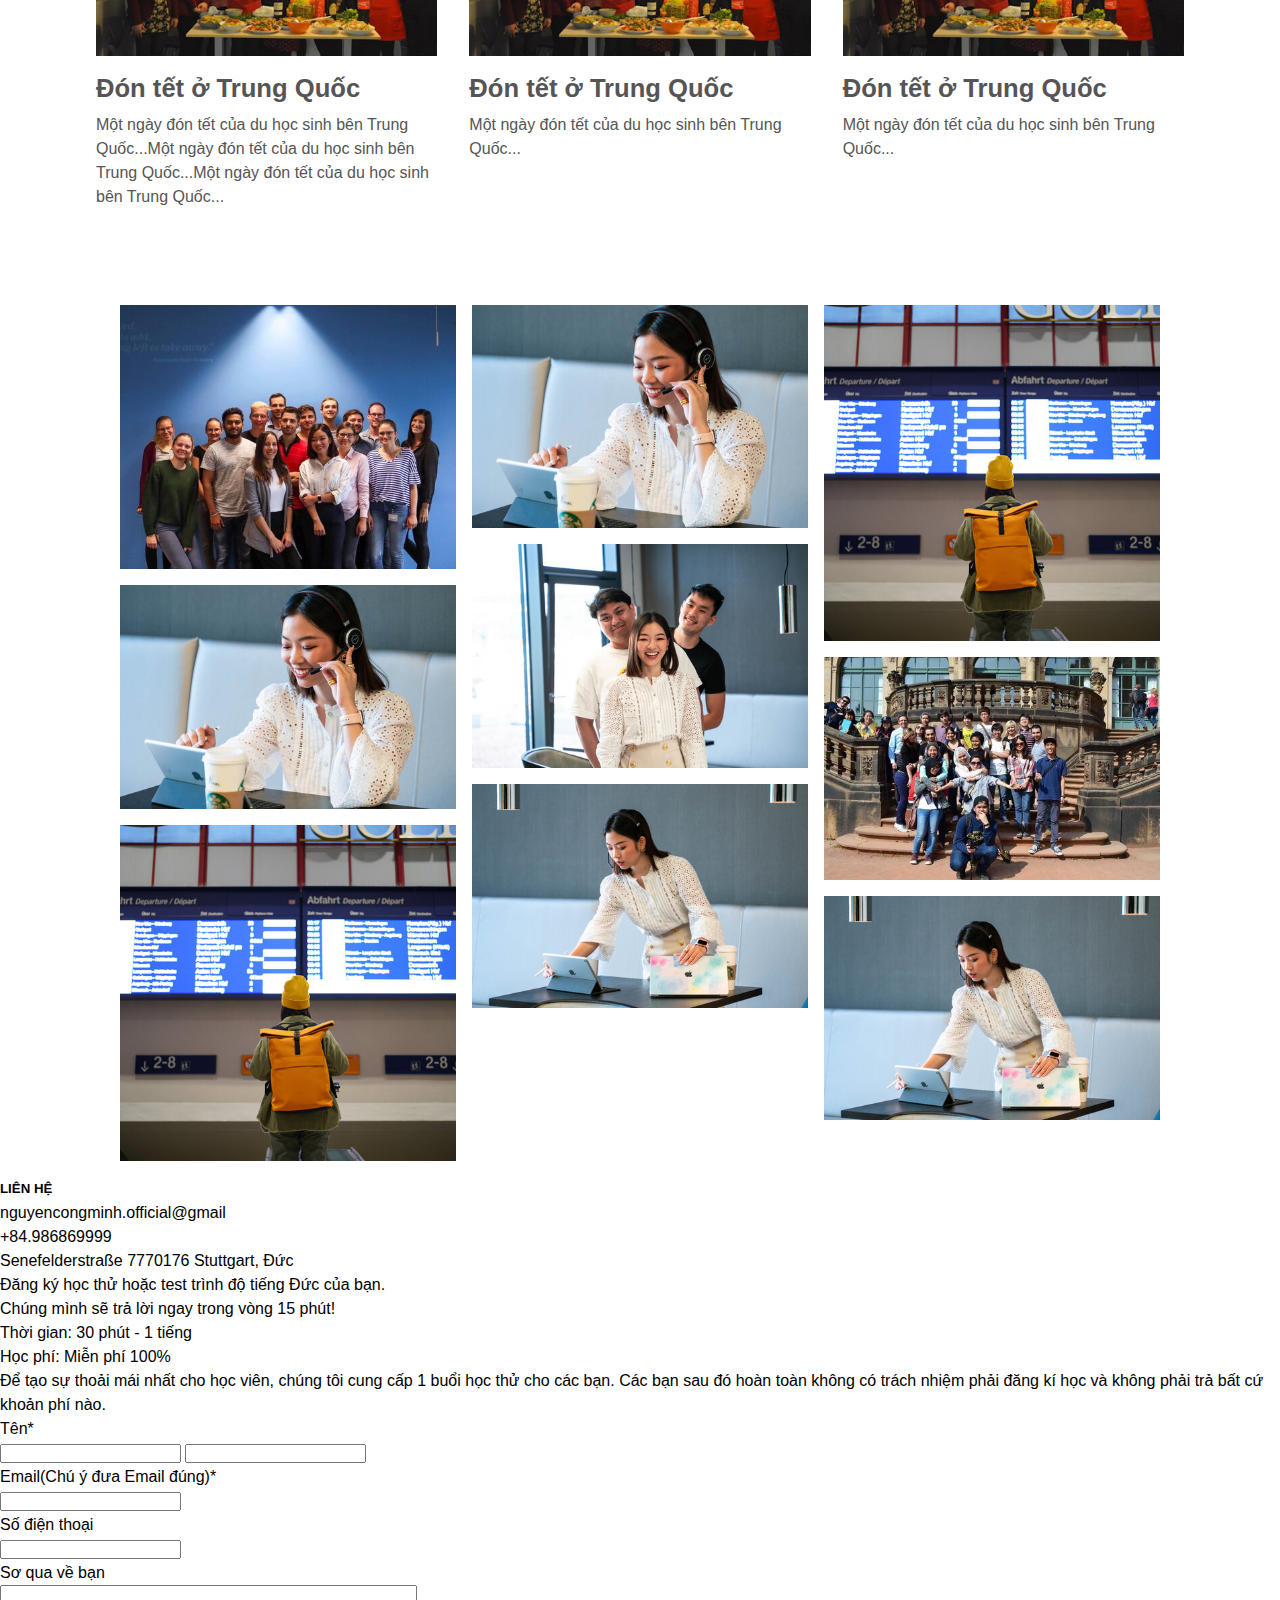
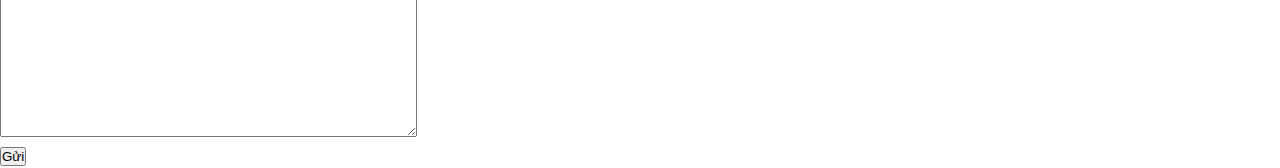
==== commit 9f17e0a4: ":construction: Work in progress" ====
--- a/index.html
+++ b/index.html
@@ -8,10 +8,11 @@
     <link rel="stylesheet" href="fonts/fontawesome-free-6.0.0-beta3-web/fontawesome-free-6.0.0-beta3-web/css/all.min.css">
     <link rel="stylesheet" href="style/main.css">
     <link rel="shortcut icon" href="img/icon.png" type="image/x-icon">
+    <link rel="stylesheet" href="style/reponsive.css">
 </head>
 <body>
     <div id="fb-root"></div>
-    <script async defer crossorigin="anonymous" src="https://connect.facebook.net/en_GB/sdk.js#xfbml=1&version=v12.0&appId=1064913151029233&autoLogAppEvents=1" nonce="lZi3STtS"></script>
+    <script async defer crossorigin="anonymous" src="https://connect.facebook.net/en_GB/sdk.js#xfbml=1&version=v12.0&appId=1064913151029233&autoLogAppEvents=1" nonce="ryTYthYs"></script>
     <div class="app">
         <div class="background"></div>
         <div class="background2"></div>
@@ -50,10 +51,17 @@
                         </div>
                     </li>
                 </ul>
+                <div class="header__menu__mobile__icon">
+                    <i class="fas fa-bars"></i>
+                </div>
+            </div>
+            
+            <div class="header__menu__mobile">
+
             </div>
         </header>
 
-        <div class="banner padding-left-right">
+        <div class="banner">
             <div class="banner__content">
                 <h2 class="banner__content__title">Tết phương xa - như ở nhà</h2>
                 <p class="banner__content__text">Đón tết cùng các bạn du học sinh khi xa quê hương</p>
@@ -65,7 +73,7 @@
             <h2 class="content__title">Các bài đăng nổi bật</h2>
             <ul class="content__list">
                 <li class="content__item">
-                    <a href="#" class="content__item__link">
+                    <a href="pages/vietnamese.html" class="content__item__link">
                         <div class="content__item__img">
                             <img src="img/dontet.jpg" alt="">
                         </div>
@@ -117,8 +125,7 @@
         </div>
 
         <div id="comment__fb" class="padding-left-right">
-            <div class="fb-comments" data-href="https://latt.ga/" data-width="" data-numposts="5" 	
-            data-mobile="Auto-detected"></div>
+            <div class="fb-comments" data-href="https://latt.ga/" data-width="" data-numposts="5" data-mobile="Auto-detected"></div>
         </div>
 
         <div class="library padding-left-right">
@@ -127,32 +134,87 @@
                     <img src="img/1.jpeg" alt="">
                     <img src="img/2.jpg" alt="">
                     <img src="img/3.jpg" alt="">
-                    <img src="img/4.jpg" alt="">
+                </div>
+                <div class="library__column">
+                    <img src="img/2.jpg" alt="">
                     <img src="img/5.jpg" alt="">
+                    <img src="img/7.jpg" alt="">
+                </div>
+                <div class="library__column">
+                    <img src="img/3.jpg" alt="">
                     <img src="img/6.jpeg" alt="">
                     <img src="img/7.jpg" alt="">
                 </div>
-                <div class="library__column">
-                    <img src="img/2.jpg" alt="">
-                    <img src="img/3.jpg" alt="">
-                    <img src="img/4.jpg" alt="">
-                    <img src="img/5.jpg" alt="">
-                    <img src="img/6.jpeg" alt="">
-                    <img src="img/7.jpg" alt="">
-                </div>
-                <div class="library__column">
-                    <img src="img/3.jpg" alt="">
-                    <img src="img/4.jpg" alt="">
-                    <img src="img/5.jpg" alt="">
-                    <img src="img/6.jpeg" alt="">
-                    <img src="img/7.jpg" alt="">
-                    <img src="img/3.jpg" alt="">
-                </div>
             </div>
         </div>
 
         <div class="footer">
-
+            <div class="footer__form">
+                <div class="footer__form__contact">
+                    <h5 class="footer__form__contact__title">LIÊN HỆ</h5>
+
+                    <div class="footer__form__contact__item">
+                        <p class="footer__form__contact__text">nguyencongminh.official@gmail</p>
+                        <p class="footer__form__contact__text">+84.986869999</p>
+                    </div>
+
+                    <div class="footer__form__contact__item">
+                        <p class="footer__form__contact__text">Senefelderstraße 7770176 Stuttgart, Đức</p>
+                    </div>
+
+                    <div class="footer__form__contact__item">
+                        <p class="footer__form__contact__text">Đăng ký học thử hoặc test trình độ tiếng Đức của bạn.</p>
+                        <p class="footer__form__contact__text">Chúng mình sẽ trả lời ngay trong vòng 15 phút!</p>
+                    </div>
+
+                    <div class="footer__form__contact__item">
+                        <p class="footer__form__contact__text">Thời gian: 30 phút - 1 tiếng</p>
+                        <p class="footer__form__contact__text">Học phí: Miễn phí 100%</p>
+                    </div>
+
+                    <div class="footer__form__contact__item">
+                        <p class="footer__form__contact__text">Để tạo sự thoải mái nhất cho học viên, chúng tôi cung cấp 1 buổi học thử cho các bạn. Các bạn sau đó hoàn toàn không có trách nhiệm phải đăng kí học và không phải trả bất cứ khoản phí nào.</p>
+                    </div>
+                    
+                </div>
+
+                <div class="footer__form__send">
+                    <div class="footer__form__send__item">
+                        <span class="footer__form__send__name">Tên*</span>
+                        <div class="footer__form__send__input">
+                            <input class="footer__form__send__input-firstname" type="text" name="" id="">
+                            <input class="footer__form__send__input-lastname" type="text" name="" id="">
+                        </div>
+                    </div>
+
+                    <div class="footer__form__send__item">
+                        <span class="footer__form__send__name">Email(Chú ý đưa Email đúng)*</span>
+                        <div class="footer__form__send__input">
+                            <input class="footer__form__send__input-email" type="email" name="" id="">
+                        </div>
+                    </div>
+
+                    <div class="footer__form__send__item">
+                        <span class="footer__form__send__name">Số điện thoại</span>
+                        <div class="footer__form__send__input">
+                            <input class="footer__form__send__input-number" type="text" name="" id="">
+                        </div>
+                    </div>
+
+                    <div class="footer__form__send__item">
+                        <span class="footer__form__send__name">Sơ qua về bạn</span>
+                        <div class="footer__form__send__input">
+                            <textarea name="" id="" cols="50" rows="10"></textarea>
+                        </div>
+                    </div>
+
+                    <button class="footer__form__send__btn">Gửi</button>
+                </div>
+            </div>
+
+            <div class="footer__contact">
+                
+            </div>
         </div>
     </div>
 </body>
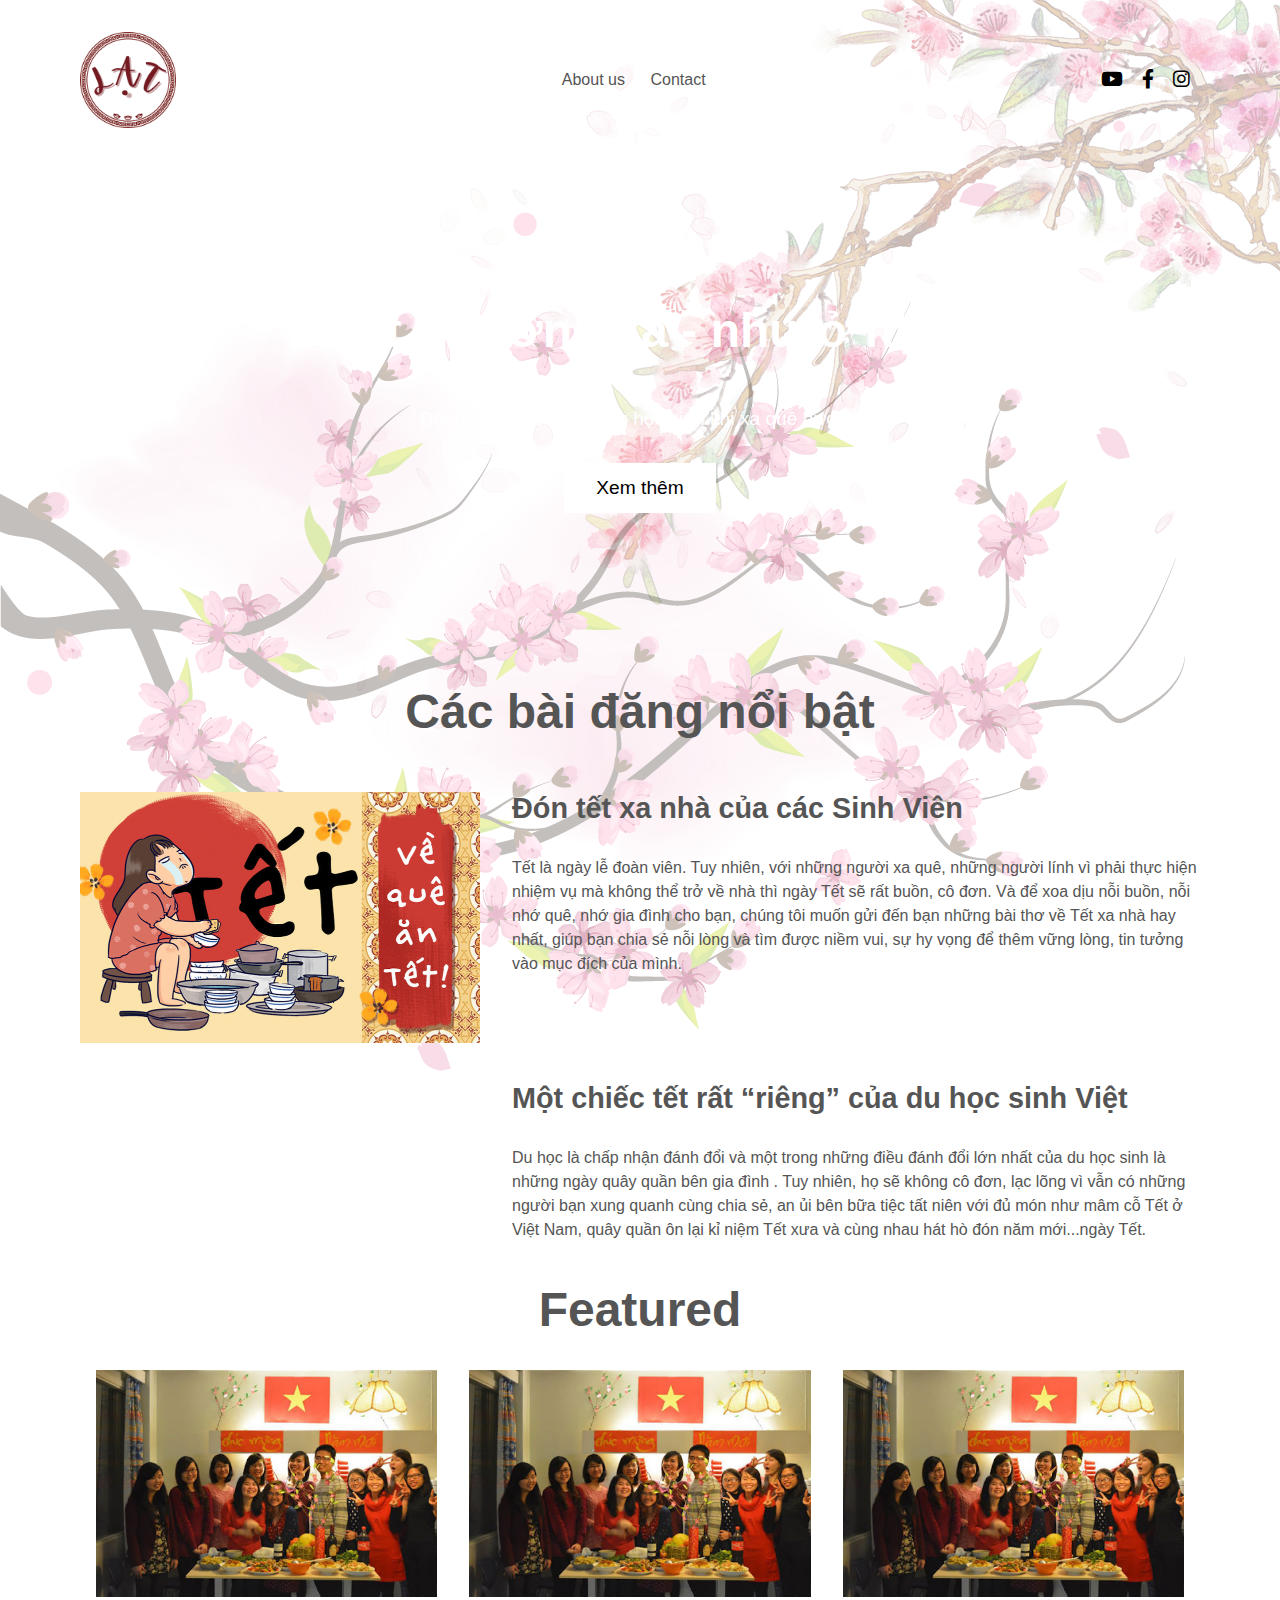
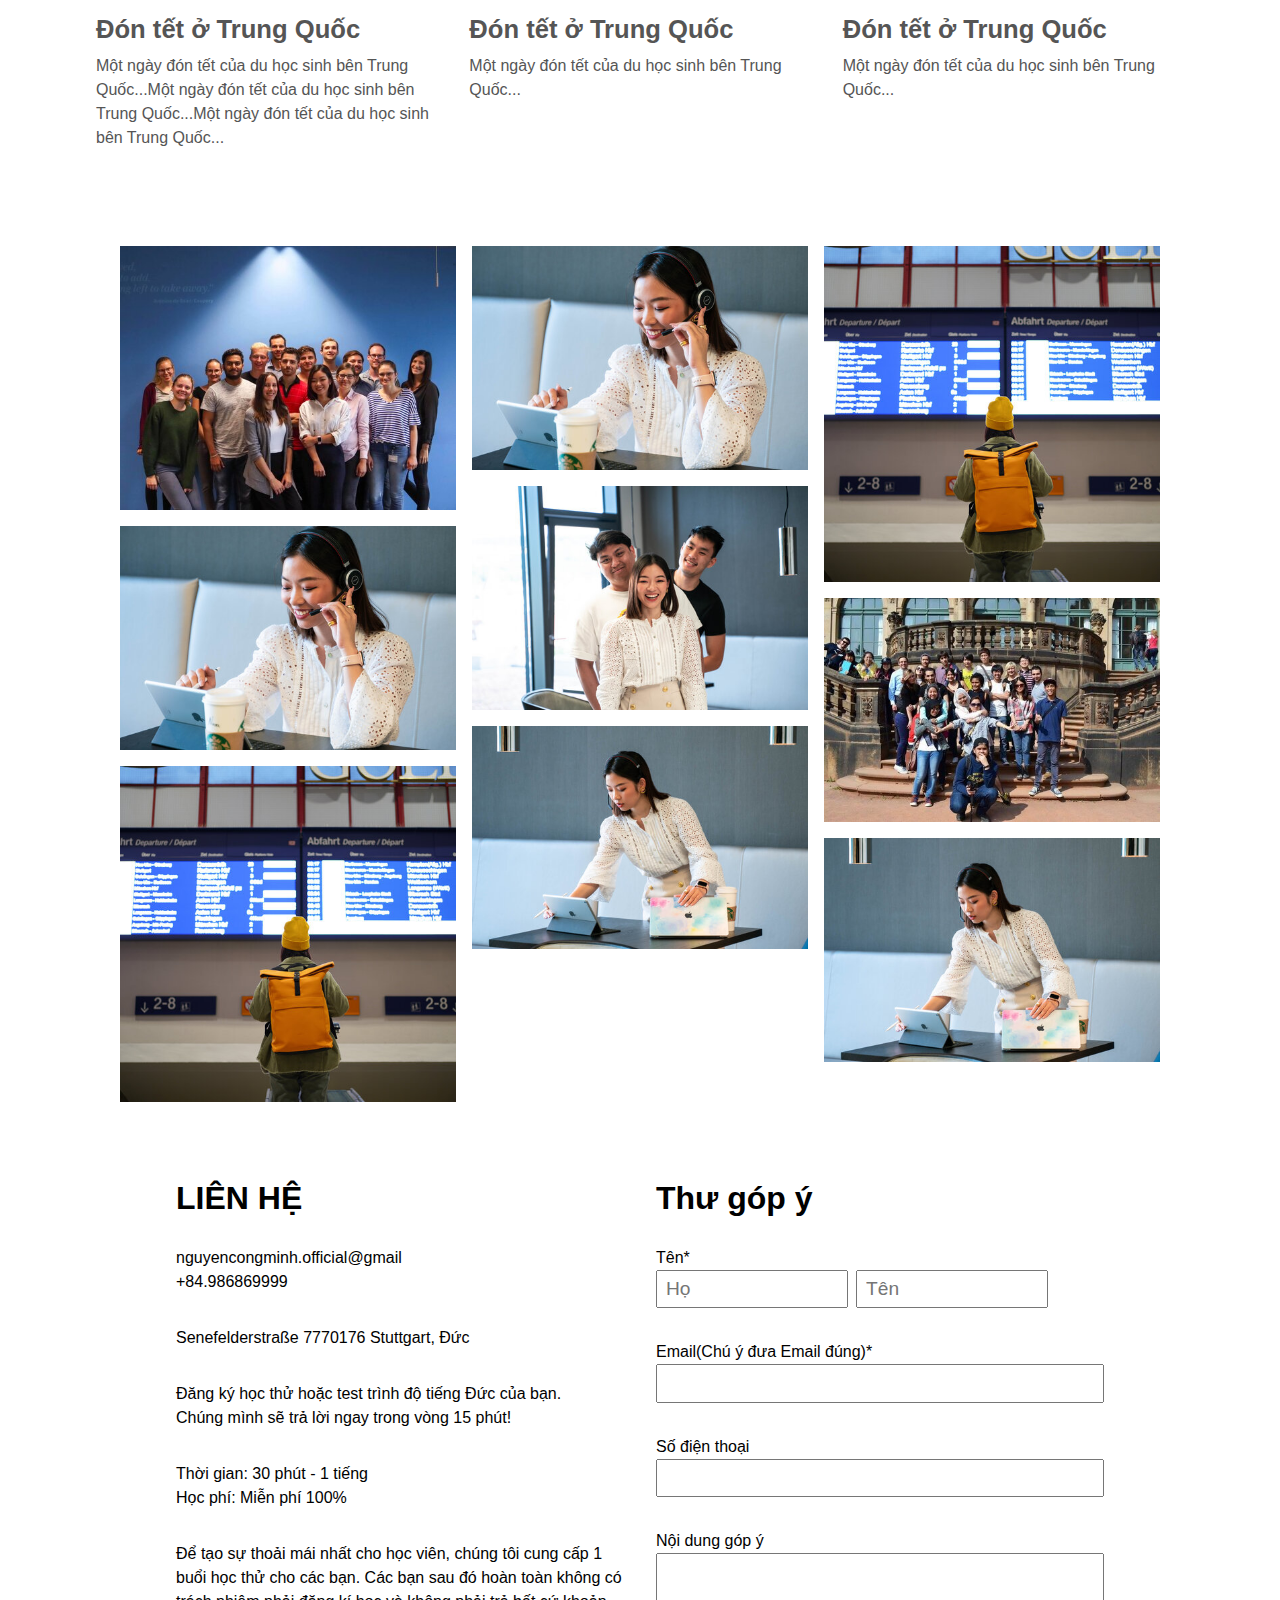
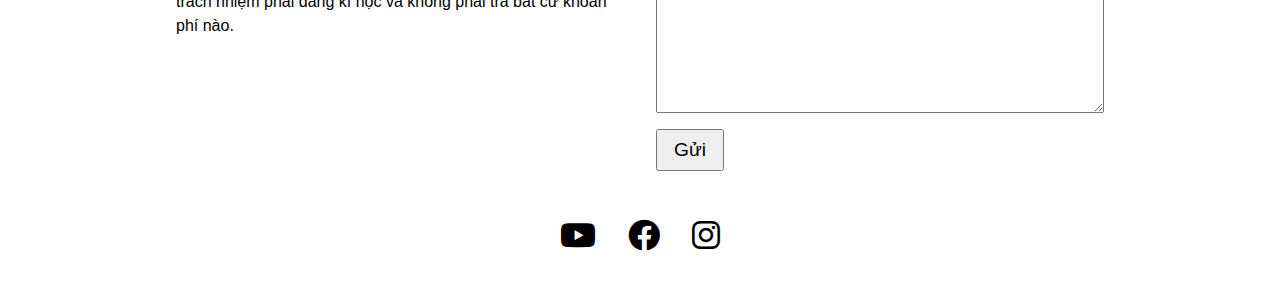
==== commit 0de3ce2a: ":sparkles: new page english - korean" ====
--- a/index.html
+++ b/index.html
@@ -1,18 +1,23 @@
 <!DOCTYPE html>
 <html lang="en">
+
 <head>
     <meta charset="UTF-8">
     <meta http-equiv="X-UA-Compatible" content="IE=edge">
     <meta name="viewport" content="width=device-width, initial-scale=1.0">
     <title>Lạt</title>
-    <link rel="stylesheet" href="fonts/fontawesome-free-6.0.0-beta3-web/fontawesome-free-6.0.0-beta3-web/css/all.min.css">
+    <link rel="stylesheet"
+        href="fonts/fontawesome-free-6.0.0-beta3-web/fontawesome-free-6.0.0-beta3-web/css/all.min.css">
     <link rel="stylesheet" href="style/main.css">
     <link rel="shortcut icon" href="img/icon.png" type="image/x-icon">
     <link rel="stylesheet" href="style/reponsive.css">
 </head>
+
 <body>
     <div id="fb-root"></div>
-    <script async defer crossorigin="anonymous" src="https://connect.facebook.net/en_GB/sdk.js#xfbml=1&version=v12.0&appId=1064913151029233&autoLogAppEvents=1" nonce="ryTYthYs"></script>
+    <script async defer crossorigin="anonymous"
+        src="https://connect.facebook.net/en_GB/sdk.js#xfbml=1&version=v12.0&appId=1064913151029233&autoLogAppEvents=1"
+        nonce="ryTYthYs"></script>
     <div class="app">
         <div class="background"></div>
         <div class="background2"></div>
@@ -23,13 +28,10 @@
             <div class="header__menu">
                 <ul class="header__menu__list">
                     <li class="header__menu__item">
-                        <a class="header__menu__item__link" href="#">About us</a>
+                        <a class="header__menu__item__link" href="pages/about.html">About us</a>
                     </li>
                     <li class="header__menu__item">
-                        <a class="header__menu__item__link" href="#">Recruitment</a>
-                    </li>
-                    <li class="header__menu__item">
-                        <a class="header__menu__item__link" href="#">Contact</a>
+                        <a class="header__menu__item__link" href="#contact">Contact</a>
                     </li>
                 </ul>
             </div>
@@ -51,14 +53,26 @@
                         </div>
                     </li>
                 </ul>
-                <div class="header__menu__mobile__icon">
+                <div class="header__menu__mobile__icon" id="header__menu__mobile__icon" onclick="show()">
                     <i class="fas fa-bars"></i>
                 </div>
             </div>
-            
-            <div class="header__menu__mobile">
-
-            </div>
+        </header>
+
+        <header class="header--mobile" id="header__mobile">
+            <span class="header--mobile--exit">
+                <div class="header--mobile--exit__icon" onclick="hide()">
+                    <i class="fas fa-times"></i>
+                </div>
+            </span>
+            <ul class="header--mobile__list">
+                <li class="header--mobile__item">
+                    <a class="header--mobile__item__link" href="pages/about.html" onclick="hide()">About us</a>
+                </li>
+                <li class="header--mobile__item">
+                    <a class="header--mobile__item__link" href="#contact" onclick="hide()">Contact</a>
+                </li>
+            </ul>
         </header>
 
         <div class="banner">
@@ -79,18 +93,25 @@
                         </div>
                         <div class="content__item__wrapper">
                             <h3 class="content__item__title">Đón tết xa nhà của các Sinh Viên</h3>
-                            <p class="content__item__preview">Tết là ngày lễ đoàn viên. Tuy nhiên, với những người xa quê, những người lính vì phải thực hiện nhiệm vụ mà không thể trở về nhà thì ngày Tết sẽ rất buồn, cô đơn. Và để xoa dịu nỗi buồn, nỗi nhớ quê, nhớ gia đình cho bạn, chúng tôi muốn gửi đến bạn những bài thơ về Tết xa nhà hay nhất, giúp bạn chia sẻ nỗi lòng và tìm được niềm vui, sự hy vọng để thêm vững lòng, tin tưởng vào mục đích của mình. </p>
+                            <p class="content__item__preview">Tết là ngày lễ đoàn viên. Tuy nhiên, với những người xa
+                                quê, những người lính vì phải thực hiện nhiệm vụ mà không thể trở về nhà thì ngày Tết sẽ
+                                rất buồn, cô đơn. Và để xoa dịu nỗi buồn, nỗi nhớ quê, nhớ gia đình cho bạn, chúng tôi
+                                muốn gửi đến bạn những bài thơ về Tết xa nhà hay nhất, giúp bạn chia sẻ nỗi lòng và tìm
+                                được niềm vui, sự hy vọng để thêm vững lòng, tin tưởng vào mục đích của mình. </p>
                         </div>
                     </a>
                 </li>
                 <li class="content__item">
-                    <a href="#" class="content__item__link">
+                    <a href="pages/main.html" class="content__item__link">
                         <div class="content__item__img">
-                            <img src="img/dontet.jpg" alt="">
+                            <img src="img/content.jpg" alt="">
                         </div>
                         <div class="content__item__wrapper">
-                            <h3 class="content__item__title">Đón tết xa nhà của các Sinh Viên</h3>
-                            <p class="content__item__preview">Tết là ngày lễ đoàn viên. Tuy nhiên, với những người xa quê, những người lính vì phải thực hiện nhiệm vụ mà không thể trở về nhà thì ngày Tết sẽ rất buồn, cô đơn. Và để xoa dịu nỗi buồn, nỗi nhớ quê, nhớ gia đình cho bạn, chúng tôi muốn gửi đến bạn những bài thơ về Tết xa nhà hay nhất, giúp bạn chia sẻ nỗi lòng và tìm được niềm vui, sự hy vọng để thêm vững lòng, tin tưởng vào mục đích của mình. </p>
+                            <h3 class="content__item__title">Một chiếc tết rất “riêng” của du học sinh Việt</h3>
+                            <p class="content__item__preview">Du học là chấp nhận đánh đổi và một trong những điều đánh đổi lớn nhất
+                                của du học sinh là những ngày quây quần bên gia đình . Tuy nhiên, họ sẽ không cô đơn, lạc lõng vì
+                                vẫn có những người bạn xung quanh cùng chia sẻ, an ủi bên bữa tiệc tất niên với đủ món như mâm cỗ
+                                Tết ở Việt Nam, quây quần ôn lại kỉ niệm Tết xưa và cùng nhau hát hò đón năm mới...ngày Tết.</p>
                         </div>
                     </a>
                 </li>
@@ -104,7 +125,9 @@
                     <a href="#" class="featured__item__link">
                         <img src="img/tetduhocsinh.jpg" alt="" class="featured__item__img">
                         <h4 class="featured__item__title">Đón tết ở Trung Quốc</h4>
-                        <p class="featured__item__preview">Một ngày đón tết của du học sinh bên Trung Quốc...Một ngày đón tết của du học sinh bên Trung Quốc...Một ngày đón tết của du học sinh bên Trung Quốc...</p>
+                        <p class="featured__item__preview">Một ngày đón tết của du học sinh bên Trung Quốc...Một ngày
+                            đón tết của du học sinh bên Trung Quốc...Một ngày đón tết của du học sinh bên Trung Quốc...
+                        </p>
                     </a>
                 </li>
                 <li class="featured__item">
@@ -125,7 +148,8 @@
         </div>
 
         <div id="comment__fb" class="padding-left-right">
-            <div class="fb-comments" data-href="https://latt.ga/" data-width="" data-numposts="5" data-mobile="Auto-detected"></div>
+            <div class="fb-comments" data-href="https://latt.ga/" data-width="" data-numposts="5"
+                data-mobile="Auto-detected"></div>
         </div>
 
         <div class="library padding-left-right">
@@ -148,7 +172,7 @@
             </div>
         </div>
 
-        <div class="footer">
+        <div class="footer padding-left-right">
             <div class="footer__form">
                 <div class="footer__form__contact">
                     <h5 class="footer__form__contact__title">LIÊN HỆ</h5>
@@ -173,17 +197,22 @@
                     </div>
 
                     <div class="footer__form__contact__item">
-                        <p class="footer__form__contact__text">Để tạo sự thoải mái nhất cho học viên, chúng tôi cung cấp 1 buổi học thử cho các bạn. Các bạn sau đó hoàn toàn không có trách nhiệm phải đăng kí học và không phải trả bất cứ khoản phí nào.</p>
-                    </div>
-                    
-                </div>
-
-                <div class="footer__form__send">
+                        <p class="footer__form__contact__text">Để tạo sự thoải mái nhất cho học viên, chúng tôi cung cấp
+                            1 buổi học thử cho các bạn. Các bạn sau đó hoàn toàn không có trách nhiệm phải đăng kí học
+                            và không phải trả bất cứ khoản phí nào.</p>
+                    </div>
+
+                </div>
+
+                <div class="footer__form__send" id="contact">
+                    <h5 class="footer__form__contact__title">Thư góp ý</h5>
                     <div class="footer__form__send__item">
                         <span class="footer__form__send__name">Tên*</span>
                         <div class="footer__form__send__input">
-                            <input class="footer__form__send__input-firstname" type="text" name="" id="">
-                            <input class="footer__form__send__input-lastname" type="text" name="" id="">
+                            <input class="footer__form__send__input-firstname" type="text" name="" id=""
+                                placeholder="Họ">
+                            <input class="footer__form__send__input-lastname" type="text" name="" id=""
+                                placeholder="Tên">
                         </div>
                     </div>
 
@@ -202,9 +231,10 @@
                     </div>
 
                     <div class="footer__form__send__item">
-                        <span class="footer__form__send__name">Sơ qua về bạn</span>
-                        <div class="footer__form__send__input">
-                            <textarea name="" id="" cols="50" rows="10"></textarea>
+                        <span class="footer__form__send__name">Nội dung góp ý</span>
+                        <div class="footer__form__send__input">
+                            <textarea class="footer__form__send__input-textarea" name="" id="" cols=""
+                                rows=""></textarea>
                         </div>
                     </div>
 
@@ -213,9 +243,28 @@
             </div>
 
             <div class="footer__contact">
-                
+                <ul class="footer__contact__list">
+                    <li class="footer__contact__item">
+                        <div class="footer__contact__item__icon">
+                            <i class="fab fa-youtube"></i>
+                        </div>
+                    </li>
+                    <li class="footer__contact__item">
+                        <div class="footer__contact__item__icon">
+                            <i class="fab fa-facebook"></i>
+                        </div>
+                    </li>
+                    <li class="footer__contact__item">
+                        <div class="footer__contact__item__icon">
+                            <i class="fab fa-instagram"></i>
+                        </div>
+                    </li>
+                </ul>
             </div>
         </div>
     </div>
+
+    <script src="js/main.js"></script>
 </body>
+
 </html>--- a/style/main.css
+++ b/style/main.css
@@ -17,6 +17,7 @@
     padding: 0;
     box-sizing: border-box;
     font-family: Arial, sans-serif;
+    scroll-behavior: smooth;
 }
 
 html{
@@ -60,6 +61,10 @@
 
 /* header begin */
 
+.header--mobile{
+    display: none;
+}
+
 .header{
     display: flex;
     justify-content: space-between;
@@ -113,6 +118,10 @@
 .header__contact__item__icon:hover{
     color: var(--color-red);
     cursor: pointer;
+}
+
+.header__menu__mobile__icon{
+    display: none;
 }
 
 /* header end */
@@ -177,6 +186,7 @@
     text-align: center;
     font-size: 3rem;
     color: var(--color-text);
+    line-height: 3rem;
 }
 
 .content__list{
@@ -198,8 +208,9 @@
 }
 
 .content__item__img{
-    width: 100rem;
-    height: auto;
+    min-width: 25rem;
+    height: auto;
+    width: 27rem;
 }
 
 .content__item__img img{
@@ -215,6 +226,7 @@
 .content__item__title{
     font-size: 1.8rem;
     margin-bottom: 2rem;
+    line-height: 2rem
 }
 
 /* content end */
@@ -271,6 +283,10 @@
 
 #comment__fb{
     text-align: center;
+    z-index: 10;
+    position: relative;
+    margin: auto;
+    max-width: 1200px;
 }
 
 /* comment__fb end */
@@ -307,3 +323,110 @@
 
 /* library end */
 
+/* footer begin */
+
+.footer{
+    position: relative;
+    z-index: 10;
+    margin-top: 3rem;
+}
+
+/* footer__form begin */
+
+.footer__form{
+    padding: 0 5rem;
+    display: flex;
+    justify-content: space-around;
+    width: 100%;
+}
+
+.footer__form__contact{
+    margin: 1rem;
+    flex: 1;
+}
+
+.footer__form__contact__title{
+    font-size: 2rem;
+    line-height: 2rem;
+}
+
+.footer__form__contact__item{
+    margin-top: 2rem;
+}
+
+.footer__form__send{
+    margin: 1rem;
+    flex: 1;
+}
+
+.footer__form__send__item{
+    margin-top: 2rem;
+}
+
+.footer__form__send__input{
+    display: flex;
+}
+
+.footer__form__send__input-firstname,
+.footer__form__send__input-lastname{
+    max-width: 12rem;
+}
+
+.footer__form__send__input-lastname{
+    margin-left: .5rem;
+}
+
+.footer__form__send__input-firstname,
+.footer__form__send__input-lastname,
+.footer__form__send__input-number,
+.footer__form__send__input-email{
+    height: 2.4rem;
+    font-size: 1.2rem;
+    width: 100%;
+    padding: 0 .5rem;
+}
+
+.footer__form__send__input-textarea{
+    padding: .5rem;
+    font-size: 1.2rem;
+    width: 100%;
+    height: 10rem;
+}
+
+.footer__form__send__btn{
+    margin-top: 1rem;
+    padding: .5rem 1rem;
+    font-size: 1.2rem;
+    cursor: pointer;
+}
+
+/* footer__form end */
+
+
+.footer__contact{
+    margin: 2rem 0;
+    width: 100%;
+}
+
+.footer__contact__list{
+    list-style: none;
+    display: flex;
+    width: 100%;
+    justify-content: center;
+    align-items: center;
+}
+
+.footer__contact__item{
+    margin: 0 1rem;
+    font-size: 2rem;
+}
+
+.footer__contact__item__icon{
+    cursor: pointer;
+}
+
+.footer__contact__item__icon:hover{
+    color: var(--color-red);
+}
+
+/* footer end */--- a/style/reponsive.css
+++ b/style/reponsive.css
@@ -0,0 +1,204 @@
+@media only screen and (max-width: 1200px) {
+    .padding-left-right{
+        padding: 1rem 2rem;
+    }
+
+    .library__column{
+        width: 45%;
+    }
+
+    .footer__form{
+        padding: 0 1rem;
+    }
+    /* our team */
+    .ourmember__list{
+        flex-direction: column;
+    }
+
+    .ourmember__item{
+        padding: 1rem;
+    }
+
+    .ourmember__title{
+        margin: 1rem 0;
+    }
+}
+
+
+@media only screen and (max-width: 769px) {
+
+    .header--mobile{
+        display: none;
+        position: fixed;
+        z-index: 15;
+        background-color: thistle;
+        top: 0;
+        left: 0;
+        bottom: 0;
+        right: 0;
+    }
+
+    .header--mobile__list{
+        width: 100%;
+        height: 100%;
+        list-style: none;
+        display: flex;
+        flex-direction: column;
+        align-items: center;
+        justify-content: center;
+    }
+
+    .header--mobile__item{
+        text-align: center;
+        margin: 1rem;
+        padding: 1rem;
+    }
+
+    .header--mobile__item__link{
+        text-decoration: none;
+        font-size: 1.8rem;
+        margin: 1rem;
+        padding: 1rem;
+    }
+
+    .header--mobile__item__link:hover{
+        color: var(--color-red);
+    }
+
+    .header--mobile--exit{
+        position: absolute;
+        top: 0;
+        right: 0;
+        margin: 2rem;
+    }
+
+    .header--mobile--exit__icon{
+        font-size: 2rem;
+        cursor: pointer;
+    }
+
+    .header--mobile--exit__icon:hover{
+        color: var(--color-red);
+    }
+
+    .padding-left-right{
+        padding: .5rem 1rem;
+    }
+
+    .header__menu{
+        display: none;
+    }
+
+    .header__logo{
+        width: 4rem;
+    }
+
+    .header__menu__mobile__icon{
+        display: block;
+        margin-left: 2rem;
+        font-size: 2rem;
+        cursor: pointer;
+    }
+
+    .header__contact{
+        display: flex;
+        justify-content: center;
+        align-items: center;
+    }
+
+    .banner__content{   
+        height: 18rem;
+        background-size: cover;
+        text-align: center;
+    }
+
+    .banner__content__title{
+        font-size: 2rem;
+        padding: 1rem;
+        line-height: 2rem;
+    }
+
+    .content__title{
+        font-size: 2rem;
+    }
+
+    .content__item__link{
+        display: flex;
+        flex-direction: column;
+    }
+
+    .content__item__img{
+        width: 100%;
+    }
+
+    .content__item__title{
+        font-size: 1.4rem;
+        margin-bottom: .8rem;
+    }
+
+    .content__item__wrapper{
+        margin: 0;
+        overflow: hidden;
+    }
+
+    .content__item__preview{
+        display: -webkit-box;
+        -webkit-box-orient: vertical;
+        -webkit-line-clamp: 4;
+    }
+
+    .featured__title{
+        font-size: 2rem;
+        margin-bottom: 2rem;
+    }
+
+    .featured__list{
+        flex-direction: column;
+    }
+
+    .featured__item{
+        margin: 1rem 0;
+    }
+
+    .library__column{
+        width: 100%;
+    }
+
+    .footer__form{
+        flex-direction: column;
+        padding: 0;
+    }
+
+    /* about */
+    .about{
+        flex-direction: column-reverse;
+    }
+
+    .about__img{
+        width: 65%;
+        margin: auto;
+    }
+
+    .ourmember__title{
+        margin: 1rem 0;
+    }
+    /* about end */
+
+    /* faq */
+
+    .faq{
+        flex-direction: column;
+    }
+
+    .faq__img{
+        width: 20rem;
+    }
+
+    .faq__img img{
+        width: 100%;
+        height: 100%;
+    }
+
+    /* faq end */
+
+}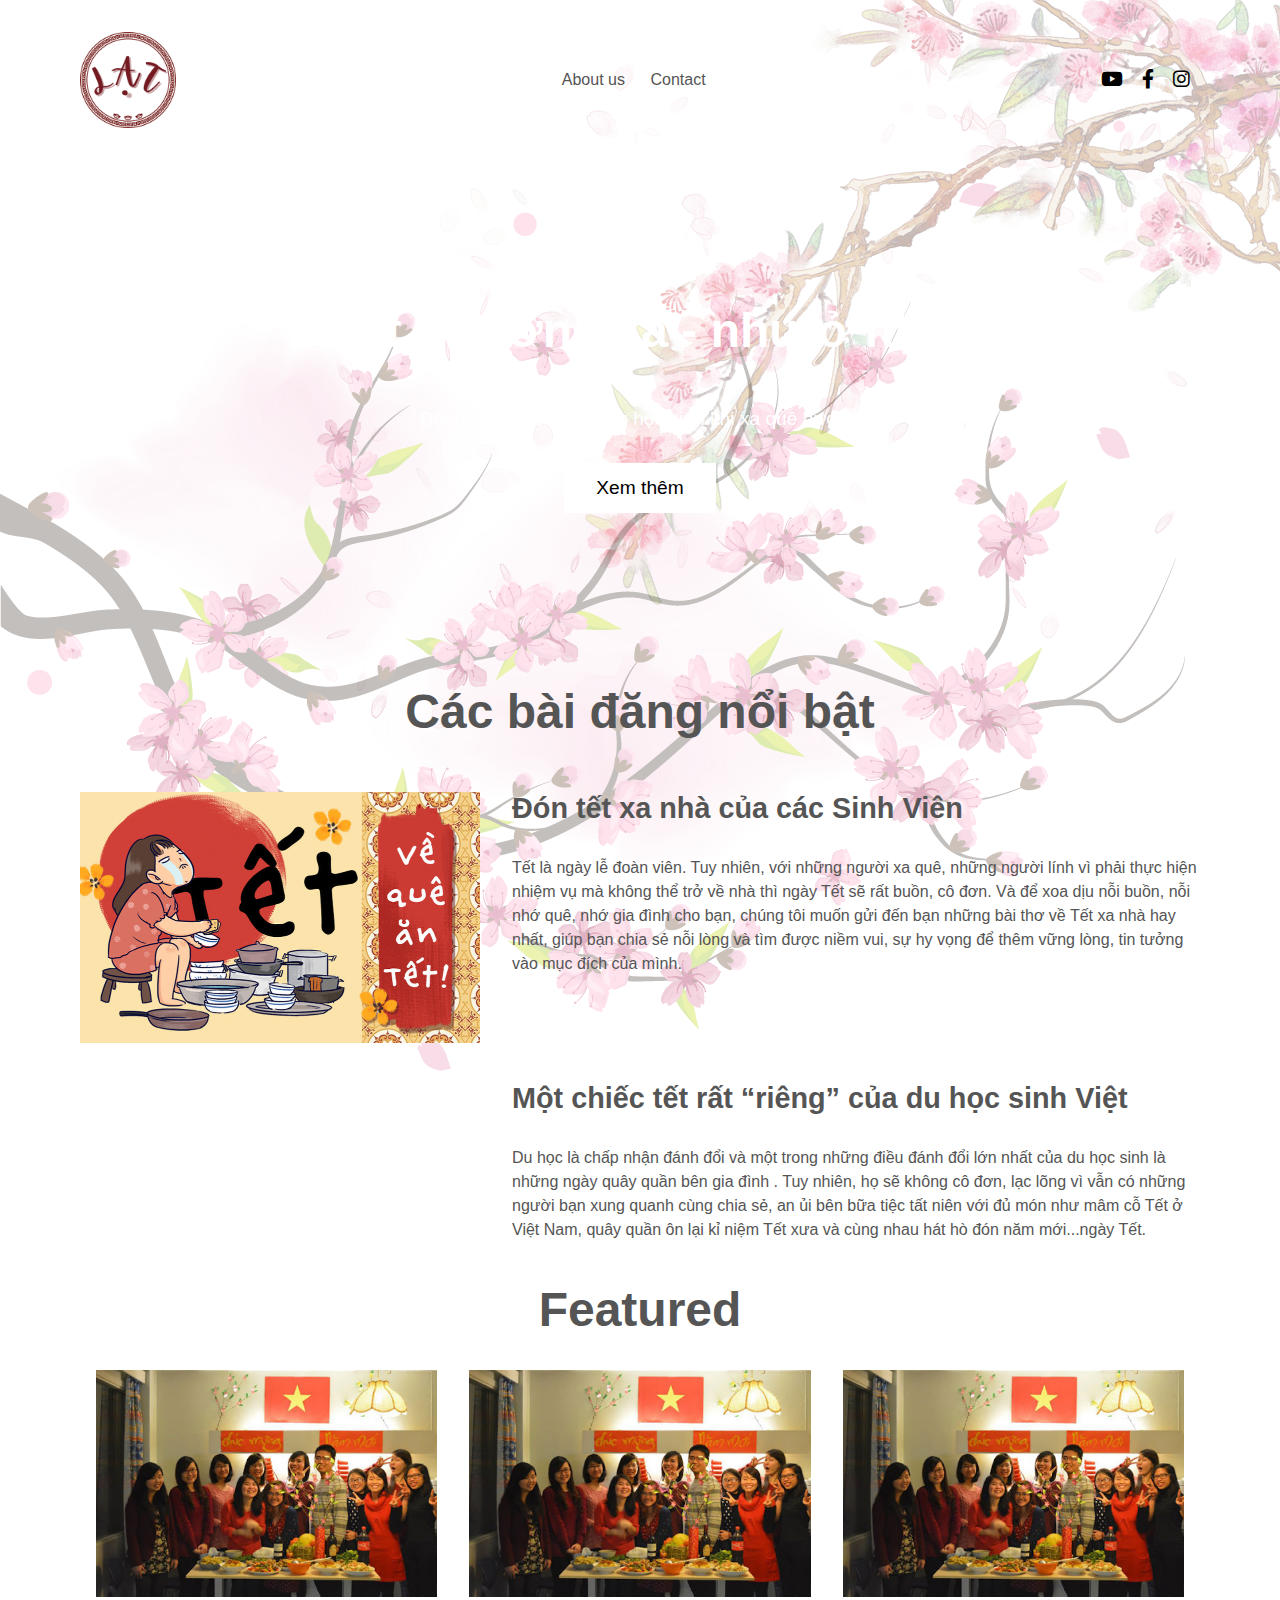
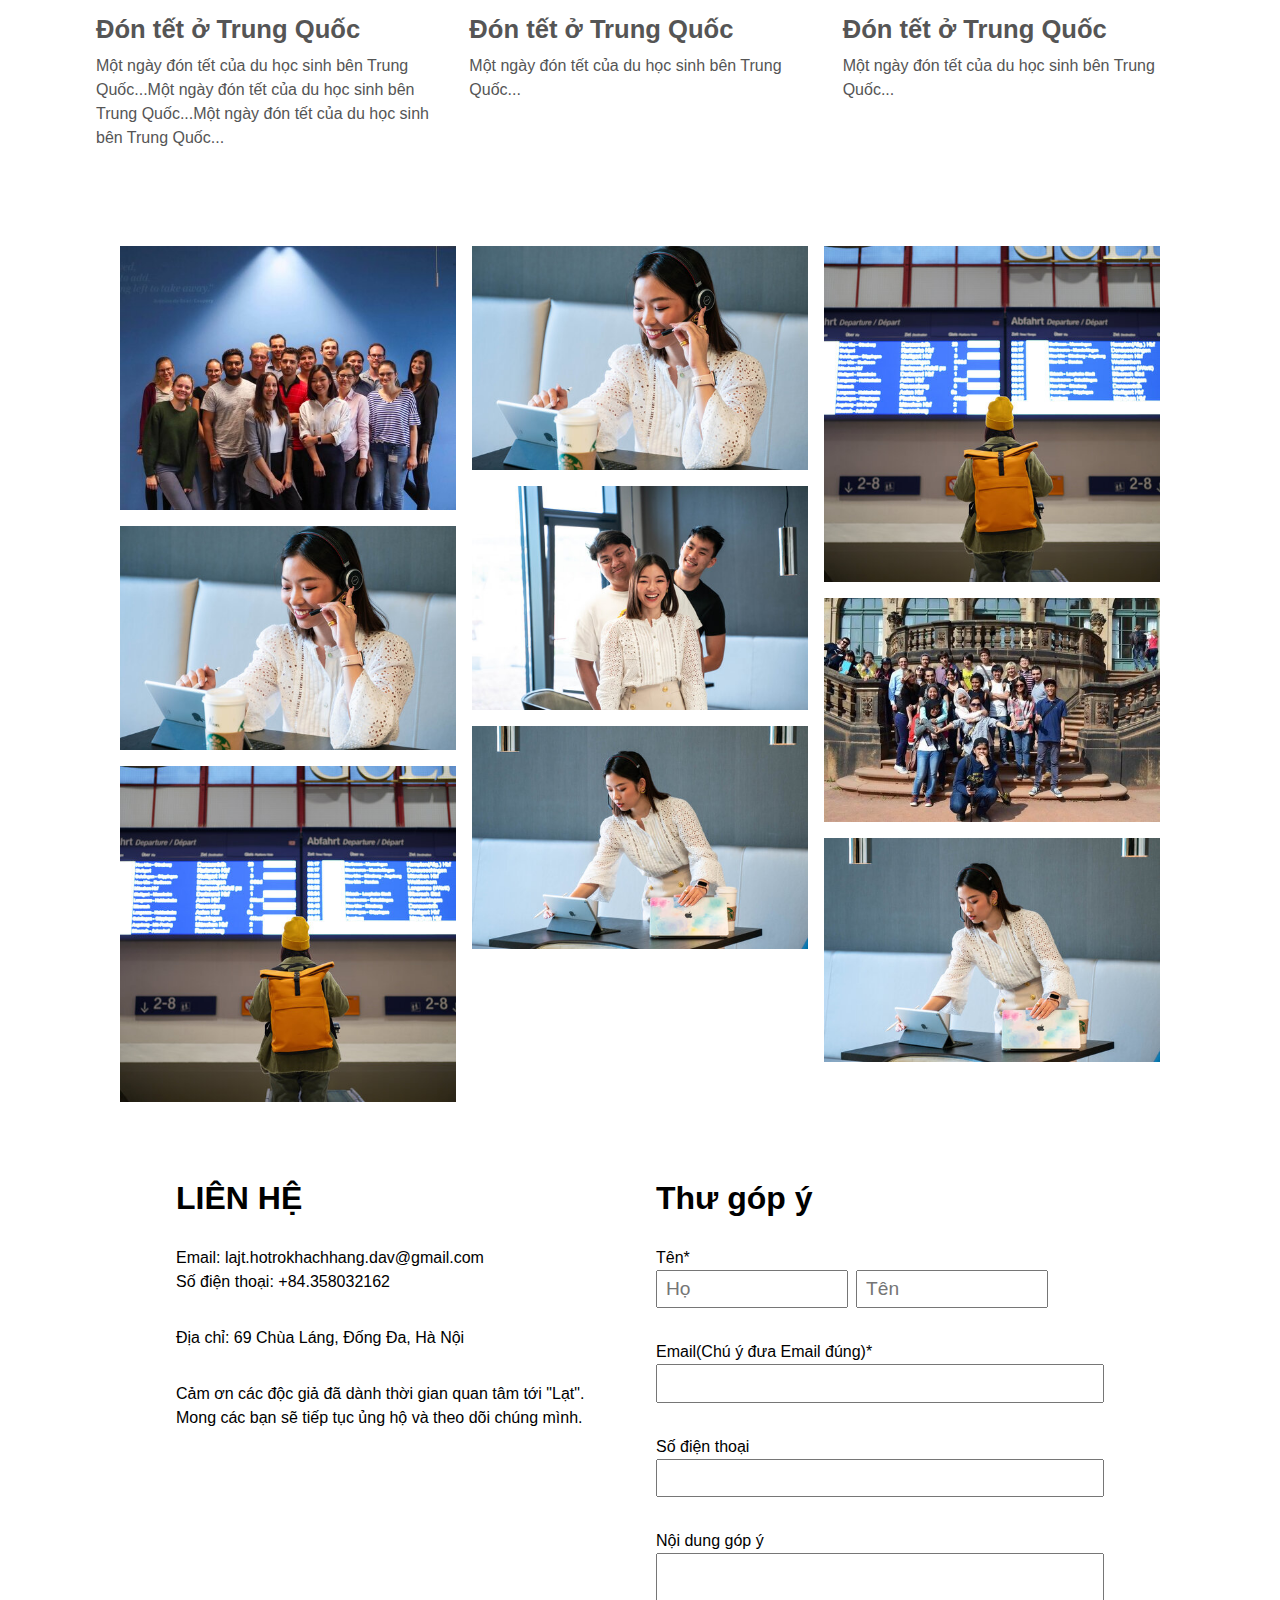
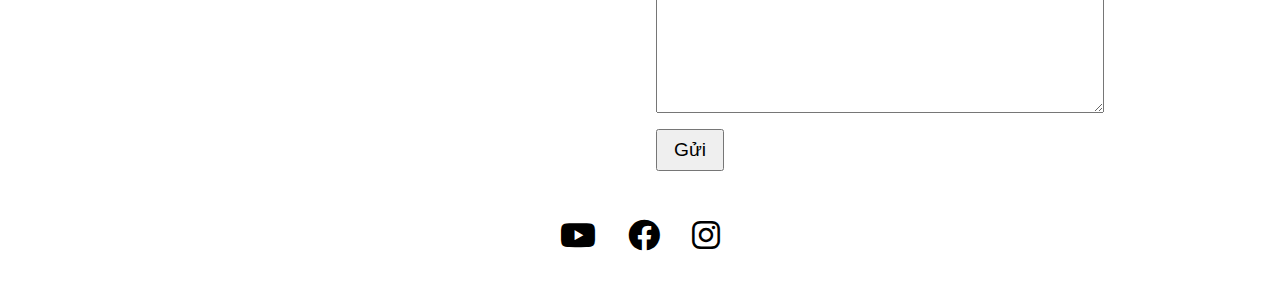
==== commit 946a58b6: ":construction: Work in progress" ====
--- a/index.html
+++ b/index.html
@@ -172,39 +172,29 @@
             </div>
         </div>
 
-        <div class="footer padding-left-right">
+        <div class="footer padding-left-right" id="contact">
             <div class="footer__form">
                 <div class="footer__form__contact">
                     <h5 class="footer__form__contact__title">LIÊN HỆ</h5>
 
                     <div class="footer__form__contact__item">
-                        <p class="footer__form__contact__text">nguyencongminh.official@gmail</p>
-                        <p class="footer__form__contact__text">+84.986869999</p>
+                        <p class="footer__form__contact__text">Email: lajt.hotrokhachhang.dav@gmail.com
+                        </p>
+                        <p class="footer__form__contact__text">Số điện thoại: +84.358032162 </p>
                     </div>
 
                     <div class="footer__form__contact__item">
-                        <p class="footer__form__contact__text">Senefelderstraße 7770176 Stuttgart, Đức</p>
+                        <p class="footer__form__contact__text">Địa chỉ: 69 Chùa Láng, Đống Đa, Hà Nội
+                        </p>
                     </div>
 
                     <div class="footer__form__contact__item">
-                        <p class="footer__form__contact__text">Đăng ký học thử hoặc test trình độ tiếng Đức của bạn.</p>
-                        <p class="footer__form__contact__text">Chúng mình sẽ trả lời ngay trong vòng 15 phút!</p>
-                    </div>
-
-                    <div class="footer__form__contact__item">
-                        <p class="footer__form__contact__text">Thời gian: 30 phút - 1 tiếng</p>
-                        <p class="footer__form__contact__text">Học phí: Miễn phí 100%</p>
-                    </div>
-
-                    <div class="footer__form__contact__item">
-                        <p class="footer__form__contact__text">Để tạo sự thoải mái nhất cho học viên, chúng tôi cung cấp
-                            1 buổi học thử cho các bạn. Các bạn sau đó hoàn toàn không có trách nhiệm phải đăng kí học
-                            và không phải trả bất cứ khoản phí nào.</p>
-                    </div>
-
-                </div>
-
-                <div class="footer__form__send" id="contact">
+                        <p class="footer__form__contact__text">Cảm ơn các độc giả đã dành thời gian quan tâm tới "Lạt". Mong các bạn sẽ tiếp tục ủng hộ và theo dõi chúng mình.</p>
+                    </div>
+
+                </div>
+
+                <div class="footer__form__send">
                     <h5 class="footer__form__contact__title">Thư góp ý</h5>
                     <div class="footer__form__send__item">
                         <span class="footer__form__send__name">Tên*</span>
